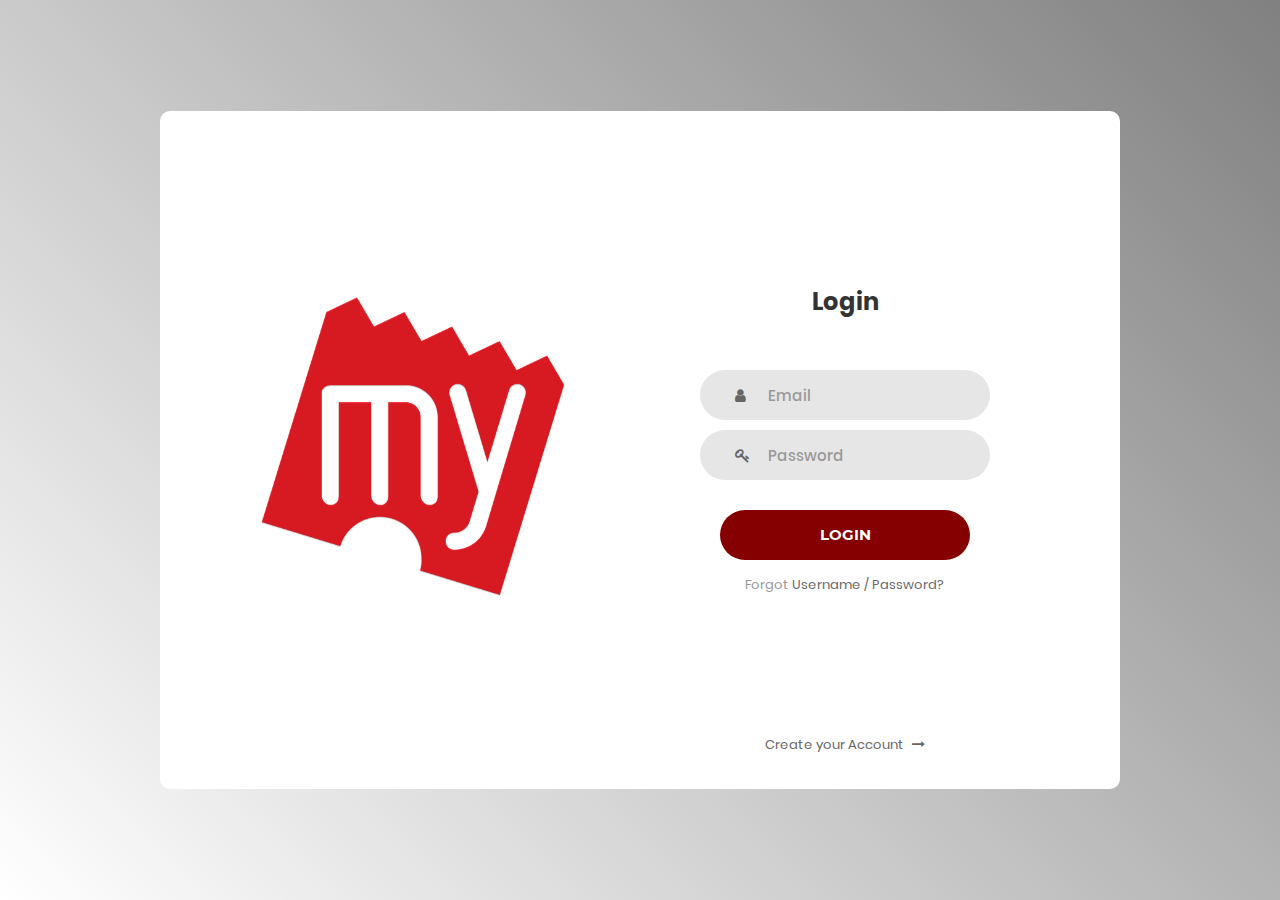
==== frontend/index.html @ d63439d7 "first commit....basic setup completed" ====
<!DOCTYPE html>
<html lang="en">
<head>
	<title>Login</title>
	<meta charset="UTF-8">
	<meta name="viewport" content="width=device-width, initial-scale=1">
<!--===============================================================================================-->	
	<link rel="icon" type="image/png" href="images/icons/favicon.png"/>
<!--===============================================================================================-->
	<link rel="stylesheet" type="text/css" href="vendor/bootstrap/css/bootstrap.min.css">
<!--===============================================================================================-->
	<link rel="stylesheet" type="text/css" href="fonts/font-awesome-4.7.0/css/font-awesome.min.css">
<!--===============================================================================================-->
	<link rel="stylesheet" type="text/css" href="vendor/animate/animate.css">
<!--===============================================================================================-->	
	<link rel="stylesheet" type="text/css" href="vendor/css-hamburgers/hamburgers.min.css">
<!--===============================================================================================-->
	<link rel="stylesheet" type="text/css" href="vendor/select2/select2.min.css">
<!--===============================================================================================-->
	<link rel="stylesheet" type="text/css" href="css/util.css">
	<link rel="stylesheet" type="text/css" href="css/main.css">
<!--===============================================================================================-->
</head>
<body>
	
	<div class="limiter">
		<div class="container-login100">
			<div class="wrap-login100">
				<div class="login100-pic js-tilt" data-tilt>
					<img src="images/pngegg.png" alt="IMG">
				</div>

				<div class="login100-form validate-form">
					<span class="login100-form-title">
						Login
					</span>

					<div class="wrap-input100">
						<input id="username" class="input100" type="text" name="email" placeholder="Email">
						<span class="focus-input100"></span>
						<span class="symbol-input100">
							<i class="fa fa-user" aria-hidden="true"></i>
						</span>
					</div>

					<div class="wrap-input100">
						<input id="password" class="input100" type="password" name="pass" placeholder="Password">
						<span class="focus-input100"></span>
						<span class="symbol-input100">
							<i class="fa fa-key" aria-hidden="true"></i>
						</span>
					</div>
					
					<div class="container-login100-form-btn">
						<button id="btn-login" class="login100-form-btn">
							Login
						</button>
					</div>

					<div class="text-center p-t-12">
						<span class="txt1">
							Forgot
						</span>
						<a class="txt2" href="#">
							Username / Password?
						</a>
					</div>

					<div class="text-center p-t-136">
						<a class="txt2" href="./pages/create-account.html">
							Create your Account
							<i class="fa fa-long-arrow-right m-l-5" aria-hidden="true"></i>
						</a>
					</div>
				</div>
			</div>
		</div>
	</div>
	
	

	
<!--===============================================================================================-->	
	<script src="vendor/jquery/jquery-3.2.1.min.js"></script>
<!--===============================================================================================-->
	<script src="vendor/bootstrap/js/popper.js"></script>
	<script src="vendor/bootstrap/js/bootstrap.min.js"></script>
<!--===============================================================================================-->
	<script src="vendor/select2/select2.min.js"></script>
<!--===============================================================================================-->
	<script src="vendor/tilt/tilt.jquery.min.js"></script>
<!--===============================================================================================-->
	<script src="./js/index.js"></script>
<!--===============================================================================================-->
	<script >
		$('.js-tilt').tilt({
			scale: 1.1
		})
	</script>
<!--===============================================================================================-->

</body>
</html>
---- frontend/vendor/css-hamburgers/hamburgers.min.css ----
/*!
 * Hamburgers
 * @description Tasty CSS-animated hamburgers
 * @author Jonathan Suh @jonsuh
 * @site https://jonsuh.com/hamburgers
 * @link https://github.com/jonsuh/hamburgers
 */.hamburger{font:inherit;display:inline-block;overflow:visible;margin:0;padding:15px;cursor:pointer;transition-timing-function:linear;transition-duration:.15s;transition-property:opacity,filter;text-transform:none;color:inherit;border:0;background-color:transparent}.hamburger:hover{opacity:.7}.hamburger-box{position:relative;display:inline-block;width:40px;height:24px}.hamburger-inner{top:50%;display:block;margin-top:-2px}.hamburger-inner,.hamburger-inner:after,.hamburger-inner:before{position:absolute;width:40px;height:4px;transition-timing-function:ease;transition-duration:.15s;transition-property:transform;border-radius:4px;background-color:#000}.hamburger-inner:after,.hamburger-inner:before{display:block;content:''}.hamburger-inner:before{top:-10px}.hamburger-inner:after{bottom:-10px}.hamburger--3dx .hamburger-box{perspective:80px}.hamburger--3dx .hamburger-inner{transition:transform .2s cubic-bezier(.645,.045,.355,1),background-color 0s cubic-bezier(.645,.045,.355,1) .1s}.hamburger--3dx .hamburger-inner:after,.hamburger--3dx .hamburger-inner:before{transition:transform 0s cubic-bezier(.645,.045,.355,1) .1s}.hamburger--3dx.is-active .hamburger-inner{transform:rotateY(180deg);background-color:transparent}.hamburger--3dx.is-active .hamburger-inner:before{transform:translate3d(0,10px,0) rotate(45deg)}.hamburger--3dx.is-active .hamburger-inner:after{transform:translate3d(0,-10px,0) rotate(-45deg)}.hamburger--3dx-r .hamburger-box{perspective:80px}.hamburger--3dx-r .hamburger-inner{transition:transform .2s cubic-bezier(.645,.045,.355,1),background-color 0s cubic-bezier(.645,.045,.355,1) .1s}.hamburger--3dx-r .hamburger-inner:after,.hamburger--3dx-r .hamburger-inner:before{transition:transform 0s cubic-bezier(.645,.045,.355,1) .1s}.hamburger--3dx-r.is-active .hamburger-inner{transform:rotateY(-180deg);background-color:transparent}.hamburger--3dx-r.is-active .hamburger-inner:before{transform:translate3d(0,10px,0) rotate(45deg)}.hamburger--3dx-r.is-active .hamburger-inner:after{transform:translate3d(0,-10px,0) rotate(-45deg)}.hamburger--3dy .hamburger-box{perspective:80px}.hamburger--3dy .hamburger-inner{transition:transform .2s cubic-bezier(.645,.045,.355,1),background-color 0s cubic-bezier(.645,.045,.355,1) .1s}.hamburger--3dy .hamburger-inner:after,.hamburger--3dy .hamburger-inner:before{transition:transform 0s cubic-bezier(.645,.045,.355,1) .1s}.hamburger--3dy.is-active .hamburger-inner{transform:rotateX(-180deg);background-color:transparent}.hamburger--3dy.is-active .hamburger-inner:before{transform:translate3d(0,10px,0) rotate(45deg)}.hamburger--3dy.is-active .hamburger-inner:after{transform:translate3d(0,-10px,0) rotate(-45deg)}.hamburger--3dy-r .hamburger-box{perspective:80px}.hamburger--3dy-r .hamburger-inner{transition:transform .2s cubic-bezier(.645,.045,.355,1),background-color 0s cubic-bezier(.645,.045,.355,1) .1s}.hamburger--3dy-r .hamburger-inner:after,.hamburger--3dy-r .hamburger-inner:before{transition:transform 0s cubic-bezier(.645,.045,.355,1) .1s}.hamburger--3dy-r.is-active .hamburger-inner{transform:rotateX(180deg);background-color:transparent}.hamburger--3dy-r.is-active .hamburger-inner:before{transform:translate3d(0,10px,0) rotate(45deg)}.hamburger--3dy-r.is-active .hamburger-inner:after{transform:translate3d(0,-10px,0) rotate(-45deg)}.hamburger--arrow.is-active .hamburger-inner:before{transform:translate3d(-8px,0,0) rotate(-45deg) scaleX(.7)}.hamburger--arrow.is-active .hamburger-inner:after{transform:translate3d(-8px,0,0) rotate(45deg) scaleX(.7)}.hamburger--arrow-r.is-active .hamburger-inner:before{transform:translate3d(8px,0,0) rotate(45deg) scaleX(.7)}.hamburger--arrow-r.is-active .hamburger-inner:after{transform:translate3d(8px,0,0) rotate(-45deg) scaleX(.7)}.hamburger--arrowalt .hamburger-inner:before{transition:top .1s ease .15s,transform .15s cubic-bezier(.165,.84,.44,1)}.hamburger--arrowalt .hamburger-inner:after{transition:bottom .1s ease .15s,transform .15s cubic-bezier(.165,.84,.44,1)}.hamburger--arrowalt.is-active .hamburger-inner:before{top:0;transition:top .1s ease,transform .15s cubic-bezier(.895,.03,.685,.22) .1s;transform:translate3d(-8px,-10px,0) rotate(-45deg) scaleX(.7)}.hamburger--arrowalt.is-active .hamburger-inner:after{bottom:0;transition:bottom .1s ease,transform .15s cubic-bezier(.895,.03,.685,.22) .1s;transform:translate3d(-8px,10px,0) rotate(45deg) scaleX(.7)}.hamburger--arrowalt-r .hamburger-inner:before{transition:top .1s ease .15s,transform .15s cubic-bezier(.165,.84,.44,1)}.hamburger--arrowalt-r .hamburger-inner:after{transition:bottom .1s ease .15s,transform .15s cubic-bezier(.165,.84,.44,1)}.hamburger--arrowalt-r.is-active .hamburger-inner:before{top:0;transition:top .1s ease,transform .15s cubic-bezier(.895,.03,.685,.22) .1s;transform:translate3d(8px,-10px,0) rotate(45deg) scaleX(.7)}.hamburger--arrowalt-r.is-active .hamburger-inner:after{bottom:0;transition:bottom .1s ease,transform .15s cubic-bezier(.895,.03,.685,.22) .1s;transform:translate3d(8px,10px,0) rotate(-45deg) scaleX(.7)}.hamburger--boring .hamburger-inner,.hamburger--boring .hamburger-inner:after,.hamburger--boring .hamburger-inner:before{transition-property:none}.hamburger--boring.is-active .hamburger-inner{transform:rotate(45deg)}.hamburger--boring.is-active .hamburger-inner:before{top:0;opacity:0}.hamburger--boring.is-active .hamburger-inner:after{bottom:0;transform:rotate(-90deg)}.hamburger--collapse .hamburger-inner{top:auto;bottom:0;transition-delay:.15s;transition-timing-function:cubic-bezier(.55,.055,.675,.19);transition-duration:.15s}.hamburger--collapse .hamburger-inner:after{top:-20px;transition:top .3s cubic-bezier(.33333,.66667,.66667,1) .3s,opacity .1s linear}.hamburger--collapse .hamburger-inner:before{transition:top .12s cubic-bezier(.33333,.66667,.66667,1) .3s,transform .15s cubic-bezier(.55,.055,.675,.19)}.hamburger--collapse.is-active .hamburger-inner{transition-delay:.32s;transition-timing-function:cubic-bezier(.215,.61,.355,1);transform:translate3d(0,-10px,0) rotate(-45deg)}.hamburger--collapse.is-active .hamburger-inner:after{top:0;transition:top .3s cubic-bezier(.33333,0,.66667,.33333),opacity .1s linear .27s;opacity:0}.hamburger--collapse.is-active .hamburger-inner:before{top:0;transition:top .12s cubic-bezier(.33333,0,.66667,.33333) .18s,transform .15s cubic-bezier(.215,.61,.355,1) .42s;transform:rotate(-90deg)}.hamburger--collapse-r .hamburger-inner{top:auto;bottom:0;transition-delay:.15s;transition-timing-function:cubic-bezier(.55,.055,.675,.19);transition-duration:.15s}.hamburger--collapse-r .hamburger-inner:after{top:-20px;transition:top .3s cubic-bezier(.33333,.66667,.66667,1) .3s,opacity .1s linear}.hamburger--collapse-r .hamburger-inner:before{transition:top .12s cubic-bezier(.33333,.66667,.66667,1) .3s,transform .15s cubic-bezier(.55,.055,.675,.19)}.hamburger--collapse-r.is-active .hamburger-inner{transition-delay:.32s;transition-timing-function:cubic-bezier(.215,.61,.355,1);transform:translate3d(0,-10px,0) rotate(45deg)}.hamburger--collapse-r.is-active .hamburger-inner:after{top:0;transition:top .3s cubic-bezier(.33333,0,.66667,.33333),opacity .1s linear .27s;opacity:0}.hamburger--collapse-r.is-active .hamburger-inner:before{top:0;transition:top .12s cubic-bezier(.33333,0,.66667,.33333) .18s,transform .15s cubic-bezier(.215,.61,.355,1) .42s;transform:rotate(90deg)}.hamburger--elastic .hamburger-inner{top:2px;transition-timing-function:cubic-bezier(.68,-.55,.265,1.55);transition-duration:.4s}.hamburger--elastic .hamburger-inner:before{top:10px;transition:opacity .15s ease .4s}.hamburger--elastic .hamburger-inner:after{top:20px;transition:transform .4s cubic-bezier(.68,-.55,.265,1.55)}.hamburger--elastic.is-active .hamburger-inner{transition-delay:.1s;transform:translate3d(0,10px,0) rotate(135deg)}.hamburger--elastic.is-active .hamburger-inner:before{transition-delay:0s;opacity:0}.hamburger--elastic.is-active .hamburger-inner:after{transition-delay:.1s;transform:translate3d(0,-20px,0) rotate(-270deg)}.hamburger--elastic-r .hamburger-inner{top:2px;transition-timing-function:cubic-bezier(.68,-.55,.265,1.55);transition-duration:.4s}.hamburger--elastic-r .hamburger-inner:before{top:10px;transition:opacity .15s ease .4s}.hamburger--elastic-r .hamburger-inner:after{top:20px;transition:transform .4s cubic-bezier(.68,-.55,.265,1.55)}.hamburger--elastic-r.is-active .hamburger-inner{transition-delay:.1s;transform:translate3d(0,10px,0) rotate(-135deg)}.hamburger--elastic-r.is-active .hamburger-inner:before{transition-delay:0s;opacity:0}.hamburger--elastic-r.is-active .hamburger-inner:after{transition-delay:.1s;transform:translate3d(0,-20px,0) rotate(270deg)}.hamburger--emphatic{overflow:hidden}.hamburger--emphatic .hamburger-inner{transition:background-color .2s ease-in .25s}.hamburger--emphatic .hamburger-inner:before{left:0;transition:transform .2s cubic-bezier(.6,.04,.98,.335),top .05s linear .2s,left .2s ease-in .25s}.hamburger--emphatic .hamburger-inner:after{top:10px;right:0;transition:transform .2s cubic-bezier(.6,.04,.98,.335),top .05s linear .2s,right .2s ease-in .25s}.hamburger--emphatic.is-active .hamburger-inner{transition-delay:0s;transition-timing-function:ease-out;background-color:transparent}.hamburger--emphatic.is-active .hamburger-inner:before{top:-80px;left:-80px;transition:left .2s ease-out,top .05s linear .2s,transform .2s cubic-bezier(.075,.82,.165,1) .25s;transform:translate3d(80px,80px,0) rotate(45deg)}.hamburger--emphatic.is-active .hamburger-inner:after{top:-80px;right:-80px;transition:right .2s ease-out,top .05s linear .2s,transform .2s cubic-bezier(.075,.82,.165,1) .25s;transform:translate3d(-80px,80px,0) rotate(-45deg)}.hamburger--emphatic-r{overflow:hidden}.hamburger--emphatic-r .hamburger-inner{transition:background-color .2s ease-in .25s}.hamburger--emphatic-r .hamburger-inner:before{left:0;transition:transform .2s cubic-bezier(.6,.04,.98,.335),top .05s linear .2s,left .2s ease-in .25s}.hamburger--emphatic-r .hamburger-inner:after{top:10px;right:0;transition:transform .2s cubic-bezier(.6,.04,.98,.335),top .05s linear .2s,right .2s ease-in .25s}.hamburger--emphatic-r.is-active .hamburger-inner{transition-delay:0s;transition-timing-function:ease-out;background-color:transparent}.hamburger--emphatic-r.is-active .hamburger-inner:before{top:80px;left:-80px;transition:left .2s ease-out,top .05s linear .2s,transform .2s cubic-bezier(.075,.82,.165,1) .25s;transform:translate3d(80px,-80px,0) rotate(-45deg)}.hamburger--emphatic-r.is-active .hamburger-inner:after{top:80px;right:-80px;transition:right .2s ease-out,top .05s linear .2s,transform .2s cubic-bezier(.075,.82,.165,1) .25s;transform:translate3d(-80px,-80px,0) rotate(45deg)}.hamburger--slider .hamburger-inner{top:2px}.hamburger--slider .hamburger-inner:before{top:10px;transition-timing-function:ease;transition-duration:.2s;transition-property:transform,opacity}.hamburger--slider .hamburger-inner:after{top:20px}.hamburger--slider.is-active .hamburger-inner{transform:translate3d(0,10px,0) rotate(45deg)}.hamburger--slider.is-active .hamburger-inner:before{transform:rotate(-45deg) translate3d(-5.71429px,-6px,0);opacity:0}.hamburger--slider.is-active .hamburger-inner:after{transform:translate3d(0,-20px,0) rotate(-90deg)}.hamburger--slider-r .hamburger-inner{top:2px}.hamburger--slider-r .hamburger-inner:before{top:10px;transition-timing-function:ease;transition-duration:.2s;transition-property:transform,opacity}.hamburger--slider-r .hamburger-inner:after{top:20px}.hamburger--slider-r.is-active .hamburger-inner{transform:translate3d(0,10px,0) rotate(-45deg)}.hamburger--slider-r.is-active .hamburger-inner:before{transform:rotate(45deg) translate3d(5.71429px,-6px,0);opacity:0}.hamburger--slider-r.is-active .hamburger-inner:after{transform:translate3d(0,-20px,0) rotate(90deg)}.hamburger--spring .hamburger-inner{top:2px;transition:background-color 0s linear .15s}.hamburger--spring .hamburger-inner:before{top:10px;transition:top .12s cubic-bezier(.33333,.66667,.66667,1) .3s,transform .15s cubic-bezier(.55,.055,.675,.19)}.hamburger--spring .hamburger-inner:after{top:20px;transition:top .3s cubic-bezier(.33333,.66667,.66667,1) .3s,transform .15s cubic-bezier(.55,.055,.675,.19)}.hamburger--spring.is-active .hamburger-inner{transition-delay:.32s;background-color:transparent}.hamburger--spring.is-active .hamburger-inner:before{top:0;transition:top .12s cubic-bezier(.33333,0,.66667,.33333) .18s,transform .15s cubic-bezier(.215,.61,.355,1) .32s;transform:translate3d(0,10px,0) rotate(45deg)}.hamburger--spring.is-active .hamburger-inner:after{top:0;transition:top .3s cubic-bezier(.33333,0,.66667,.33333),transform .15s cubic-bezier(.215,.61,.355,1) .32s;transform:translate3d(0,10px,0) rotate(-45deg)}.hamburger--spring-r .hamburger-inner{top:auto;bottom:0;transition-delay:0s;transition-timing-function:cubic-bezier(.55,.055,.675,.19);transition-duration:.15s}.hamburger--spring-r .hamburger-inner:after{top:-20px;transition:top .3s cubic-bezier(.33333,.66667,.66667,1) .3s,opacity 0s linear}.hamburger--spring-r .hamburger-inner:before{transition:top .12s cubic-bezier(.33333,.66667,.66667,1) .3s,transform .15s cubic-bezier(.55,.055,.675,.19)}.hamburger--spring-r.is-active .hamburger-inner{transition-delay:.32s;transition-timing-function:cubic-bezier(.215,.61,.355,1);transform:translate3d(0,-10px,0) rotate(-45deg)}.hamburger--spring-r.is-active .hamburger-inner:after{top:0;transition:top .3s cubic-bezier(.33333,0,.66667,.33333),opacity 0s linear .32s;opacity:0}.hamburger--spring-r.is-active .hamburger-inner:before{top:0;transition:top .12s cubic-bezier(.33333,0,.66667,.33333) .18s,transform .15s cubic-bezier(.215,.61,.355,1) .32s;transform:rotate(90deg)}.hamburger--stand .hamburger-inner{transition:transform .1s cubic-bezier(.55,.055,.675,.19) .22s,background-color 0s linear .1s}.hamburger--stand .hamburger-inner:before{transition:top .1s ease-in .1s,transform .1s cubic-bezier(.55,.055,.675,.19) 0s}.hamburger--stand .hamburger-inner:after{transition:bottom .1s ease-in .1s,transform .1s cubic-bezier(.55,.055,.675,.19) 0s}.hamburger--stand.is-active .hamburger-inner{transition:transform .1s cubic-bezier(.215,.61,.355,1) 0s,background-color 0s linear .22s;transform:rotate(90deg);background-color:transparent}.hamburger--stand.is-active .hamburger-inner:before{top:0;transition:top .1s ease-out .12s,transform .1s cubic-bezier(.215,.61,.355,1) .22s;transform:rotate(-45deg)}.hamburger--stand.is-active .hamburger-inner:after{bottom:0;transition:bottom .1s ease-out .12s,transform .1s cubic-bezier(.215,.61,.355,1) .22s;transform:rotate(45deg)}.hamburger--stand-r .hamburger-inner{transition:transform .1s cubic-bezier(.55,.055,.675,.19) .22s,background-color 0s linear .1s}.hamburger--stand-r .hamburger-inner:before{transition:top .1s ease-in .1s,transform .1s cubic-bezier(.55,.055,.675,.19) 0s}.hamburger--stand-r .hamburger-inner:after{transition:bottom .1s ease-in .1s,transform .1s cubic-bezier(.55,.055,.675,.19) 0s}.hamburger--stand-r.is-active .hamburger-inner{transition:transform .1s cubic-bezier(.215,.61,.355,1) 0s,background-color 0s linear .22s;transform:rotate(-90deg);background-color:transparent}.hamburger--stand-r.is-active .hamburger-inner:before{top:0;transition:top .1s ease-out .12s,transform .1s cubic-bezier(.215,.61,.355,1) .22s;transform:rotate(-45deg)}.hamburger--stand-r.is-active .hamburger-inner:after{bottom:0;transition:bottom .1s ease-out .12s,transform .1s cubic-bezier(.215,.61,.355,1) .22s;transform:rotate(45deg)}.hamburger--spin .hamburger-inner{transition-timing-function:cubic-bezier(.55,.055,.675,.19);transition-duration:.3s}.hamburger--spin .hamburger-inner:before{transition:top .1s ease-in .34s,opacity .1s ease-in}.hamburger--spin .hamburger-inner:after{transition:bottom .1s ease-in .34s,transform .3s cubic-bezier(.55,.055,.675,.19)}.hamburger--spin.is-active .hamburger-inner{transition-delay:.14s;transition-timing-function:cubic-bezier(.215,.61,.355,1);transform:rotate(225deg)}.hamburger--spin.is-active .hamburger-inner:before{top:0;transition:top .1s ease-out,opacity .1s ease-out .14s;opacity:0}.hamburger--spin.is-active .hamburger-inner:after{bottom:0;transition:bottom .1s ease-out,transform .3s cubic-bezier(.215,.61,.355,1) .14s;transform:rotate(-90deg)}.hamburger--spin-r .hamburger-inner{transition-timing-function:cubic-bezier(.55,.055,.675,.19);transition-duration:.3s}.hamburger--spin-r .hamburger-inner:before{transition:top .1s ease-in .34s,opacity .1s ease-in}.hamburger--spin-r .hamburger-inner:after{transition:bottom .1s ease-in .34s,transform .3s cubic-bezier(.55,.055,.675,.19)}.hamburger--spin-r.is-active .hamburger-inner{transition-delay:.14s;transition-timing-function:cubic-bezier(.215,.61,.355,1);transform:rotate(-225deg)}.hamburger--spin-r.is-active .hamburger-inner:before{top:0;transition:top .1s ease-out,opacity .1s ease-out .14s;opacity:0}.hamburger--spin-r.is-active .hamburger-inner:after{bottom:0;transition:bottom .1s ease-out,transform .3s cubic-bezier(.215,.61,.355,1) .14s;transform:rotate(90deg)}.hamburger--squeeze .hamburger-inner{transition-timing-function:cubic-bezier(.55,.055,.675,.19);transition-duration:.1s}.hamburger--squeeze .hamburger-inner:before{transition:top .1s ease .14s,opacity .1s ease}.hamburger--squeeze .hamburger-inner:after{transition:bottom .1s ease .14s,transform .1s cubic-bezier(.55,.055,.675,.19)}.hamburger--squeeze.is-active .hamburger-inner{transition-delay:.14s;transition-timing-function:cubic-bezier(.215,.61,.355,1);transform:rotate(45deg)}.hamburger--squeeze.is-active .hamburger-inner:before{top:0;transition:top .1s ease,opacity .1s ease .14s;opacity:0}.hamburger--squeeze.is-active .hamburger-inner:after{bottom:0;transition:bottom .1s ease,transform .1s cubic-bezier(.215,.61,.355,1) .14s;transform:rotate(-90deg)}.hamburger--vortex .hamburger-inner{transition-timing-function:cubic-bezier(.19,1,.22,1);transition-duration:.3s}.hamburger--vortex .hamburger-inner:after,.hamburger--vortex .hamburger-inner:before{transition-delay:.1s;transition-timing-function:linear;transition-duration:0s}.hamburger--vortex .hamburger-inner:before{transition-property:top,opacity}.hamburger--vortex .hamburger-inner:after{transition-property:bottom,transform}.hamburger--vortex.is-active .hamburger-inner{transition-timing-function:cubic-bezier(.19,1,.22,1);transform:rotate(765deg)}.hamburger--vortex.is-active .hamburger-inner:after,.hamburger--vortex.is-active .hamburger-inner:before{transition-delay:0s}.hamburger--vortex.is-active .hamburger-inner:before{top:0;opacity:0}.hamburger--vortex.is-active .hamburger-inner:after{bottom:0;transform:rotate(90deg)}.hamburger--vortex-r .hamburger-inner{transition-timing-function:cubic-bezier(.19,1,.22,1);transition-duration:.3s}.hamburger--vortex-r .hamburger-inner:after,.hamburger--vortex-r .hamburger-inner:before{transition-delay:.1s;transition-timing-function:linear;transition-duration:0s}.hamburger--vortex-r .hamburger-inner:before{transition-property:top,opacity}.hamburger--vortex-r .hamburger-inner:after{transition-property:bottom,transform}.hamburger--vortex-r.is-active .hamburger-inner{transition-timing-function:cubic-bezier(.19,1,.22,1);transform:rotate(-765deg)}.hamburger--vortex-r.is-active .hamburger-inner:after,.hamburger--vortex-r.is-active .hamburger-inner:before{transition-delay:0s}.hamburger--vortex-r.is-active .hamburger-inner:before{top:0;opacity:0}.hamburger--vortex-r.is-active .hamburger-inner:after{bottom:0;transform:rotate(-90deg)}
---- frontend/css/util.css ----
/*[ FONT SIZE ]
///////////////////////////////////////////////////////////
*/
.fs-1 {font-size: 1px;}
.fs-2 {font-size: 2px;}
.fs-3 {font-size: 3px;}
.fs-4 {font-size: 4px;}
.fs-5 {font-size: 5px;}
.fs-6 {font-size: 6px;}
.fs-7 {font-size: 7px;}
.fs-8 {font-size: 8px;}
.fs-9 {font-size: 9px;}
.fs-10 {font-size: 10px;}
.fs-11 {font-size: 11px;}
.fs-12 {font-size: 12px;}
.fs-13 {font-size: 13px;}
.fs-14 {font-size: 14px;}
.fs-15 {font-size: 15px;}
.fs-16 {font-size: 16px;}
.fs-17 {font-size: 17px;}
.fs-18 {font-size: 18px;}
.fs-19 {font-size: 19px;}
.fs-20 {font-size: 20px;}
.fs-21 {font-size: 21px;}
.fs-22 {font-size: 22px;}
.fs-23 {font-size: 23px;}
.fs-24 {font-size: 24px;}
.fs-25 {font-size: 25px;}
.fs-26 {font-size: 26px;}
.fs-27 {font-size: 27px;}
.fs-28 {font-size: 28px;}
.fs-29 {font-size: 29px;}
.fs-30 {font-size: 30px;}
.fs-31 {font-size: 31px;}
.fs-32 {font-size: 32px;}
.fs-33 {font-size: 33px;}
.fs-34 {font-size: 34px;}
.fs-35 {font-size: 35px;}
.fs-36 {font-size: 36px;}
.fs-37 {font-size: 37px;}
.fs-38 {font-size: 38px;}
.fs-39 {font-size: 39px;}
.fs-40 {font-size: 40px;}
.fs-41 {font-size: 41px;}
.fs-42 {font-size: 42px;}
.fs-43 {font-size: 43px;}
.fs-44 {font-size: 44px;}
.fs-45 {font-size: 45px;}
.fs-46 {font-size: 46px;}
.fs-47 {font-size: 47px;}
.fs-48 {font-size: 48px;}
.fs-49 {font-size: 49px;}
.fs-50 {font-size: 50px;}
.fs-51 {font-size: 51px;}
.fs-52 {font-size: 52px;}
.fs-53 {font-size: 53px;}
.fs-54 {font-size: 54px;}
.fs-55 {font-size: 55px;}
.fs-56 {font-size: 56px;}
.fs-57 {font-size: 57px;}
.fs-58 {font-size: 58px;}
.fs-59 {font-size: 59px;}
.fs-60 {font-size: 60px;}
.fs-61 {font-size: 61px;}
.fs-62 {font-size: 62px;}
.fs-63 {font-size: 63px;}
.fs-64 {font-size: 64px;}
.fs-65 {font-size: 65px;}
.fs-66 {font-size: 66px;}
.fs-67 {font-size: 67px;}
.fs-68 {font-size: 68px;}
.fs-69 {font-size: 69px;}
.fs-70 {font-size: 70px;}
.fs-71 {font-size: 71px;}
.fs-72 {font-size: 72px;}
.fs-73 {font-size: 73px;}
.fs-74 {font-size: 74px;}
.fs-75 {font-size: 75px;}
.fs-76 {font-size: 76px;}
.fs-77 {font-size: 77px;}
.fs-78 {font-size: 78px;}
.fs-79 {font-size: 79px;}
.fs-80 {font-size: 80px;}
.fs-81 {font-size: 81px;}
.fs-82 {font-size: 82px;}
.fs-83 {font-size: 83px;}
.fs-84 {font-size: 84px;}
.fs-85 {font-size: 85px;}
.fs-86 {font-size: 86px;}
.fs-87 {font-size: 87px;}
.fs-88 {font-size: 88px;}
.fs-89 {font-size: 89px;}
.fs-90 {font-size: 90px;}
.fs-91 {font-size: 91px;}
.fs-92 {font-size: 92px;}
.fs-93 {font-size: 93px;}
.fs-94 {font-size: 94px;}
.fs-95 {font-size: 95px;}
.fs-96 {font-size: 96px;}
.fs-97 {font-size: 97px;}
.fs-98 {font-size: 98px;}
.fs-99 {font-size: 99px;}
.fs-100 {font-size: 100px;}
.fs-101 {font-size: 101px;}
.fs-102 {font-size: 102px;}
.fs-103 {font-size: 103px;}
.fs-104 {font-size: 104px;}
.fs-105 {font-size: 105px;}
.fs-106 {font-size: 106px;}
.fs-107 {font-size: 107px;}
.fs-108 {font-size: 108px;}
.fs-109 {font-size: 109px;}
.fs-110 {font-size: 110px;}
.fs-111 {font-size: 111px;}
.fs-112 {font-size: 112px;}
.fs-113 {font-size: 113px;}
.fs-114 {font-size: 114px;}
.fs-115 {font-size: 115px;}
.fs-116 {font-size: 116px;}
.fs-117 {font-size: 117px;}
.fs-118 {font-size: 118px;}
.fs-119 {font-size: 119px;}
.fs-120 {font-size: 120px;}
.fs-121 {font-size: 121px;}
.fs-122 {font-size: 122px;}
.fs-123 {font-size: 123px;}
.fs-124 {font-size: 124px;}
.fs-125 {font-size: 125px;}
.fs-126 {font-size: 126px;}
.fs-127 {font-size: 127px;}
.fs-128 {font-size: 128px;}
.fs-129 {font-size: 129px;}
.fs-130 {font-size: 130px;}
.fs-131 {font-size: 131px;}
.fs-132 {font-size: 132px;}
.fs-133 {font-size: 133px;}
.fs-134 {font-size: 134px;}
.fs-135 {font-size: 135px;}
.fs-136 {font-size: 136px;}
.fs-137 {font-size: 137px;}
.fs-138 {font-size: 138px;}
.fs-139 {font-size: 139px;}
.fs-140 {font-size: 140px;}
.fs-141 {font-size: 141px;}
.fs-142 {font-size: 142px;}
.fs-143 {font-size: 143px;}
.fs-144 {font-size: 144px;}
.fs-145 {font-size: 145px;}
.fs-146 {font-size: 146px;}
.fs-147 {font-size: 147px;}
.fs-148 {font-size: 148px;}
.fs-149 {font-size: 149px;}
.fs-150 {font-size: 150px;}
.fs-151 {font-size: 151px;}
.fs-152 {font-size: 152px;}
.fs-153 {font-size: 153px;}
.fs-154 {font-size: 154px;}
.fs-155 {font-size: 155px;}
.fs-156 {font-size: 156px;}
.fs-157 {font-size: 157px;}
.fs-158 {font-size: 158px;}
.fs-159 {font-size: 159px;}
.fs-160 {font-size: 160px;}
.fs-161 {font-size: 161px;}
.fs-162 {font-size: 162px;}
.fs-163 {font-size: 163px;}
.fs-164 {font-size: 164px;}
.fs-165 {font-size: 165px;}
.fs-166 {font-size: 166px;}
.fs-167 {font-size: 167px;}
.fs-168 {font-size: 168px;}
.fs-169 {font-size: 169px;}
.fs-170 {font-size: 170px;}
.fs-171 {font-size: 171px;}
.fs-172 {font-size: 172px;}
.fs-173 {font-size: 173px;}
.fs-174 {font-size: 174px;}
.fs-175 {font-size: 175px;}
.fs-176 {font-size: 176px;}
.fs-177 {font-size: 177px;}
.fs-178 {font-size: 178px;}
.fs-179 {font-size: 179px;}
.fs-180 {font-size: 180px;}
.fs-181 {font-size: 181px;}
.fs-182 {font-size: 182px;}
.fs-183 {font-size: 183px;}
.fs-184 {font-size: 184px;}
.fs-185 {font-size: 185px;}
.fs-186 {font-size: 186px;}
.fs-187 {font-size: 187px;}
.fs-188 {font-size: 188px;}
.fs-189 {font-size: 189px;}
.fs-190 {font-size: 190px;}
.fs-191 {font-size: 191px;}
.fs-192 {font-size: 192px;}
.fs-193 {font-size: 193px;}
.fs-194 {font-size: 194px;}
.fs-195 {font-size: 195px;}
.fs-196 {font-size: 196px;}
.fs-197 {font-size: 197px;}
.fs-198 {font-size: 198px;}
.fs-199 {font-size: 199px;}
.fs-200 {font-size: 200px;}

/*[ PADDING ]
///////////////////////////////////////////////////////////
*/
.p-t-0 {padding-top: 0px;}
.p-t-1 {padding-top: 1px;}
.p-t-2 {padding-top: 2px;}
.p-t-3 {padding-top: 3px;}
.p-t-4 {padding-top: 4px;}
.p-t-5 {padding-top: 5px;}
.p-t-6 {padding-top: 6px;}
.p-t-7 {padding-top: 7px;}
.p-t-8 {padding-top: 8px;}
.p-t-9 {padding-top: 9px;}
.p-t-10 {padding-top: 10px;}
.p-t-11 {padding-top: 11px;}
.p-t-12 {padding-top: 12px;}
.p-t-13 {padding-top: 13px;}
.p-t-14 {padding-top: 14px;}
.p-t-15 {padding-top: 15px;}
.p-t-16 {padding-top: 16px;}
.p-t-17 {padding-top: 17px;}
.p-t-18 {padding-top: 18px;}
.p-t-19 {padding-top: 19px;}
.p-t-20 {padding-top: 20px;}
.p-t-21 {padding-top: 21px;}
.p-t-22 {padding-top: 22px;}
.p-t-23 {padding-top: 23px;}
.p-t-24 {padding-top: 24px;}
.p-t-25 {padding-top: 25px;}
.p-t-26 {padding-top: 26px;}
.p-t-27 {padding-top: 27px;}
.p-t-28 {padding-top: 28px;}
.p-t-29 {padding-top: 29px;}
.p-t-30 {padding-top: 30px;}
.p-t-31 {padding-top: 31px;}
.p-t-32 {padding-top: 32px;}
.p-t-33 {padding-top: 33px;}
.p-t-34 {padding-top: 34px;}
.p-t-35 {padding-top: 35px;}
.p-t-36 {padding-top: 36px;}
.p-t-37 {padding-top: 37px;}
.p-t-38 {padding-top: 38px;}
.p-t-39 {padding-top: 39px;}
.p-t-40 {padding-top: 40px;}
.p-t-41 {padding-top: 41px;}
.p-t-42 {padding-top: 42px;}
.p-t-43 {padding-top: 43px;}
.p-t-44 {padding-top: 44px;}
.p-t-45 {padding-top: 45px;}
.p-t-46 {padding-top: 46px;}
.p-t-47 {padding-top: 47px;}
.p-t-48 {padding-top: 48px;}
.p-t-49 {padding-top: 49px;}
.p-t-50 {padding-top: 50px;}
.p-t-51 {padding-top: 51px;}
.p-t-52 {padding-top: 52px;}
.p-t-53 {padding-top: 53px;}
.p-t-54 {padding-top: 54px;}
.p-t-55 {padding-top: 55px;}
.p-t-56 {padding-top: 56px;}
.p-t-57 {padding-top: 57px;}
.p-t-58 {padding-top: 58px;}
.p-t-59 {padding-top: 59px;}
.p-t-60 {padding-top: 60px;}
.p-t-61 {padding-top: 61px;}
.p-t-62 {padding-top: 62px;}
.p-t-63 {padding-top: 63px;}
.p-t-64 {padding-top: 64px;}
.p-t-65 {padding-top: 65px;}
.p-t-66 {padding-top: 66px;}
.p-t-67 {padding-top: 67px;}
.p-t-68 {padding-top: 68px;}
.p-t-69 {padding-top: 69px;}
.p-t-70 {padding-top: 70px;}
.p-t-71 {padding-top: 71px;}
.p-t-72 {padding-top: 72px;}
.p-t-73 {padding-top: 73px;}
.p-t-74 {padding-top: 74px;}
.p-t-75 {padding-top: 75px;}
.p-t-76 {padding-top: 76px;}
.p-t-77 {padding-top: 77px;}
.p-t-78 {padding-top: 78px;}
.p-t-79 {padding-top: 79px;}
.p-t-80 {padding-top: 80px;}
.p-t-81 {padding-top: 81px;}
.p-t-82 {padding-top: 82px;}
.p-t-83 {padding-top: 83px;}
.p-t-84 {padding-top: 84px;}
.p-t-85 {padding-top: 85px;}
.p-t-86 {padding-top: 86px;}
.p-t-87 {padding-top: 87px;}
.p-t-88 {padding-top: 88px;}
.p-t-89 {padding-top: 89px;}
.p-t-90 {padding-top: 90px;}
.p-t-91 {padding-top: 91px;}
.p-t-92 {padding-top: 92px;}
.p-t-93 {padding-top: 93px;}
.p-t-94 {padding-top: 94px;}
.p-t-95 {padding-top: 95px;}
.p-t-96 {padding-top: 96px;}
.p-t-97 {padding-top: 97px;}
.p-t-98 {padding-top: 98px;}
.p-t-99 {padding-top: 99px;}
.p-t-100 {padding-top: 100px;}
.p-t-101 {padding-top: 101px;}
.p-t-102 {padding-top: 102px;}
.p-t-103 {padding-top: 103px;}
.p-t-104 {padding-top: 104px;}
.p-t-105 {padding-top: 105px;}
.p-t-106 {padding-top: 106px;}
.p-t-107 {padding-top: 107px;}
.p-t-108 {padding-top: 108px;}
.p-t-109 {padding-top: 109px;}
.p-t-110 {padding-top: 110px;}
.p-t-111 {padding-top: 111px;}
.p-t-112 {padding-top: 112px;}
.p-t-113 {padding-top: 113px;}
.p-t-114 {padding-top: 114px;}
.p-t-115 {padding-top: 115px;}
.p-t-116 {padding-top: 116px;}
.p-t-117 {padding-top: 117px;}
.p-t-118 {padding-top: 118px;}
.p-t-119 {padding-top: 119px;}
.p-t-120 {padding-top: 120px;}
.p-t-121 {padding-top: 121px;}
.p-t-122 {padding-top: 122px;}
.p-t-123 {padding-top: 123px;}
.p-t-124 {padding-top: 124px;}
.p-t-125 {padding-top: 125px;}
.p-t-126 {padding-top: 126px;}
.p-t-127 {padding-top: 127px;}
.p-t-128 {padding-top: 128px;}
.p-t-129 {padding-top: 129px;}
.p-t-130 {padding-top: 130px;}
.p-t-131 {padding-top: 131px;}
.p-t-132 {padding-top: 132px;}
.p-t-133 {padding-top: 133px;}
.p-t-134 {padding-top: 134px;}
.p-t-135 {padding-top: 135px;}
.p-t-136 {padding-top: 136px;}
.p-t-137 {padding-top: 137px;}
.p-t-138 {padding-top: 138px;}
.p-t-139 {padding-top: 139px;}
.p-t-140 {padding-top: 140px;}
.p-t-141 {padding-top: 141px;}
.p-t-142 {padding-top: 142px;}
.p-t-143 {padding-top: 143px;}
.p-t-144 {padding-top: 144px;}
.p-t-145 {padding-top: 145px;}
.p-t-146 {padding-top: 146px;}
.p-t-147 {padding-top: 147px;}
.p-t-148 {padding-top: 148px;}
.p-t-149 {padding-top: 149px;}
.p-t-150 {padding-top: 150px;}
.p-t-151 {padding-top: 151px;}
.p-t-152 {padding-top: 152px;}
.p-t-153 {padding-top: 153px;}
.p-t-154 {padding-top: 154px;}
.p-t-155 {padding-top: 155px;}
.p-t-156 {padding-top: 156px;}
.p-t-157 {padding-top: 157px;}
.p-t-158 {padding-top: 158px;}
.p-t-159 {padding-top: 159px;}
.p-t-160 {padding-top: 160px;}
.p-t-161 {padding-top: 161px;}
.p-t-162 {padding-top: 162px;}
.p-t-163 {padding-top: 163px;}
.p-t-164 {padding-top: 164px;}
.p-t-165 {padding-top: 165px;}
.p-t-166 {padding-top: 166px;}
.p-t-167 {padding-top: 167px;}
.p-t-168 {padding-top: 168px;}
.p-t-169 {padding-top: 169px;}
.p-t-170 {padding-top: 170px;}
.p-t-171 {padding-top: 171px;}
.p-t-172 {padding-top: 172px;}
.p-t-173 {padding-top: 173px;}
.p-t-174 {padding-top: 174px;}
.p-t-175 {padding-top: 175px;}
.p-t-176 {padding-top: 176px;}
.p-t-177 {padding-top: 177px;}
.p-t-178 {padding-top: 178px;}
.p-t-179 {padding-top: 179px;}
.p-t-180 {padding-top: 180px;}
.p-t-181 {padding-top: 181px;}
.p-t-182 {padding-top: 182px;}
.p-t-183 {padding-top: 183px;}
.p-t-184 {padding-top: 184px;}
.p-t-185 {padding-top: 185px;}
.p-t-186 {padding-top: 186px;}
.p-t-187 {padding-top: 187px;}
.p-t-188 {padding-top: 188px;}
.p-t-189 {padding-top: 189px;}
.p-t-190 {padding-top: 190px;}
.p-t-191 {padding-top: 191px;}
.p-t-192 {padding-top: 192px;}
.p-t-193 {padding-top: 193px;}
.p-t-194 {padding-top: 194px;}
.p-t-195 {padding-top: 195px;}
.p-t-196 {padding-top: 196px;}
.p-t-197 {padding-top: 197px;}
.p-t-198 {padding-top: 198px;}
.p-t-199 {padding-top: 199px;}
.p-t-200 {padding-top: 200px;}
.p-t-201 {padding-top: 201px;}
.p-t-202 {padding-top: 202px;}
.p-t-203 {padding-top: 203px;}
.p-t-204 {padding-top: 204px;}
.p-t-205 {padding-top: 205px;}
.p-t-206 {padding-top: 206px;}
.p-t-207 {padding-top: 207px;}
.p-t-208 {padding-top: 208px;}
.p-t-209 {padding-top: 209px;}
.p-t-210 {padding-top: 210px;}
.p-t-211 {padding-top: 211px;}
.p-t-212 {padding-top: 212px;}
.p-t-213 {padding-top: 213px;}
.p-t-214 {padding-top: 214px;}
.p-t-215 {padding-top: 215px;}
.p-t-216 {padding-top: 216px;}
.p-t-217 {padding-top: 217px;}
.p-t-218 {padding-top: 218px;}
.p-t-219 {padding-top: 219px;}
.p-t-220 {padding-top: 220px;}
.p-t-221 {padding-top: 221px;}
.p-t-222 {padding-top: 222px;}
.p-t-223 {padding-top: 223px;}
.p-t-224 {padding-top: 224px;}
.p-t-225 {padding-top: 225px;}
.p-t-226 {padding-top: 226px;}
.p-t-227 {padding-top: 227px;}
.p-t-228 {padding-top: 228px;}
.p-t-229 {padding-top: 229px;}
.p-t-230 {padding-top: 230px;}
.p-t-231 {padding-top: 231px;}
.p-t-232 {padding-top: 232px;}
.p-t-233 {padding-top: 233px;}
.p-t-234 {padding-top: 234px;}
.p-t-235 {padding-top: 235px;}
.p-t-236 {padding-top: 236px;}
.p-t-237 {padding-top: 237px;}
.p-t-238 {padding-top: 238px;}
.p-t-239 {padding-top: 239px;}
.p-t-240 {padding-top: 240px;}
.p-t-241 {padding-top: 241px;}
.p-t-242 {padding-top: 242px;}
.p-t-243 {padding-top: 243px;}
.p-t-244 {padding-top: 244px;}
.p-t-245 {padding-top: 245px;}
.p-t-246 {padding-top: 246px;}
.p-t-247 {padding-top: 247px;}
.p-t-248 {padding-top: 248px;}
.p-t-249 {padding-top: 249px;}
.p-t-250 {padding-top: 250px;}
.p-b-0 {padding-bottom: 0px;}
.p-b-1 {padding-bottom: 1px;}
.p-b-2 {padding-bottom: 2px;}
.p-b-3 {padding-bottom: 3px;}
.p-b-4 {padding-bottom: 4px;}
.p-b-5 {padding-bottom: 5px;}
.p-b-6 {padding-bottom: 6px;}
.p-b-7 {padding-bottom: 7px;}
.p-b-8 {padding-bottom: 8px;}
.p-b-9 {padding-bottom: 9px;}
.p-b-10 {padding-bottom: 10px;}
.p-b-11 {padding-bottom: 11px;}
.p-b-12 {padding-bottom: 12px;}
.p-b-13 {padding-bottom: 13px;}
.p-b-14 {padding-bottom: 14px;}
.p-b-15 {padding-bottom: 15px;}
.p-b-16 {padding-bottom: 16px;}
.p-b-17 {padding-bottom: 17px;}
.p-b-18 {padding-bottom: 18px;}
.p-b-19 {padding-bottom: 19px;}
.p-b-20 {padding-bottom: 20px;}
.p-b-21 {padding-bottom: 21px;}
.p-b-22 {padding-bottom: 22px;}
.p-b-23 {padding-bottom: 23px;}
.p-b-24 {padding-bottom: 24px;}
.p-b-25 {padding-bottom: 25px;}
.p-b-26 {padding-bottom: 26px;}
.p-b-27 {padding-bottom: 27px;}
.p-b-28 {padding-bottom: 28px;}
.p-b-29 {padding-bottom: 29px;}
.p-b-30 {padding-bottom: 30px;}
.p-b-31 {padding-bottom: 31px;}
.p-b-32 {padding-bottom: 32px;}
.p-b-33 {padding-bottom: 33px;}
.p-b-34 {padding-bottom: 34px;}
.p-b-35 {padding-bottom: 35px;}
.p-b-36 {padding-bottom: 36px;}
.p-b-37 {padding-bottom: 37px;}
.p-b-38 {padding-bottom: 38px;}
.p-b-39 {padding-bottom: 39px;}
.p-b-40 {padding-bottom: 40px;}
.p-b-41 {padding-bottom: 41px;}
.p-b-42 {padding-bottom: 42px;}
.p-b-43 {padding-bottom: 43px;}
.p-b-44 {padding-bottom: 44px;}
.p-b-45 {padding-bottom: 45px;}
.p-b-46 {padding-bottom: 46px;}
.p-b-47 {padding-bottom: 47px;}
.p-b-48 {padding-bottom: 48px;}
.p-b-49 {padding-bottom: 49px;}
.p-b-50 {padding-bottom: 50px;}
.p-b-51 {padding-bottom: 51px;}
.p-b-52 {padding-bottom: 52px;}
.p-b-53 {padding-bottom: 53px;}
.p-b-54 {padding-bottom: 54px;}
.p-b-55 {padding-bottom: 55px;}
.p-b-56 {padding-bottom: 56px;}
.p-b-57 {padding-bottom: 57px;}
.p-b-58 {padding-bottom: 58px;}
.p-b-59 {padding-bottom: 59px;}
.p-b-60 {padding-bottom: 60px;}
.p-b-61 {padding-bottom: 61px;}
.p-b-62 {padding-bottom: 62px;}
.p-b-63 {padding-bottom: 63px;}
.p-b-64 {padding-bottom: 64px;}
.p-b-65 {padding-bottom: 65px;}
.p-b-66 {padding-bottom: 66px;}
.p-b-67 {padding-bottom: 67px;}
.p-b-68 {padding-bottom: 68px;}
.p-b-69 {padding-bottom: 69px;}
.p-b-70 {padding-bottom: 70px;}
.p-b-71 {padding-bottom: 71px;}
.p-b-72 {padding-bottom: 72px;}
.p-b-73 {padding-bottom: 73px;}
.p-b-74 {padding-bottom: 74px;}
.p-b-75 {padding-bottom: 75px;}
.p-b-76 {padding-bottom: 76px;}
.p-b-77 {padding-bottom: 77px;}
.p-b-78 {padding-bottom: 78px;}
.p-b-79 {padding-bottom: 79px;}
.p-b-80 {padding-bottom: 80px;}
.p-b-81 {padding-bottom: 81px;}
.p-b-82 {padding-bottom: 82px;}
.p-b-83 {padding-bottom: 83px;}
.p-b-84 {padding-bottom: 84px;}
.p-b-85 {padding-bottom: 85px;}
.p-b-86 {padding-bottom: 86px;}
.p-b-87 {padding-bottom: 87px;}
.p-b-88 {padding-bottom: 88px;}
.p-b-89 {padding-bottom: 89px;}
.p-b-90 {padding-bottom: 90px;}
.p-b-91 {padding-bottom: 91px;}
.p-b-92 {padding-bottom: 92px;}
.p-b-93 {padding-bottom: 93px;}
.p-b-94 {padding-bottom: 94px;}
.p-b-95 {padding-bottom: 95px;}
.p-b-96 {padding-bottom: 96px;}
.p-b-97 {padding-bottom: 97px;}
.p-b-98 {padding-bottom: 98px;}
.p-b-99 {padding-bottom: 99px;}
.p-b-100 {padding-bottom: 100px;}
.p-b-101 {padding-bottom: 101px;}
.p-b-102 {padding-bottom: 102px;}
.p-b-103 {padding-bottom: 103px;}
.p-b-104 {padding-bottom: 104px;}
.p-b-105 {padding-bottom: 105px;}
.p-b-106 {padding-bottom: 106px;}
.p-b-107 {padding-bottom: 107px;}
.p-b-108 {padding-bottom: 108px;}
.p-b-109 {padding-bottom: 109px;}
.p-b-110 {padding-bottom: 110px;}
.p-b-111 {padding-bottom: 111px;}
.p-b-112 {padding-bottom: 112px;}
.p-b-113 {padding-bottom: 113px;}
.p-b-114 {padding-bottom: 114px;}
.p-b-115 {padding-bottom: 115px;}
.p-b-116 {padding-bottom: 116px;}
.p-b-117 {padding-bottom: 117px;}
.p-b-118 {padding-bottom: 118px;}
.p-b-119 {padding-bottom: 119px;}
.p-b-120 {padding-bottom: 120px;}
.p-b-121 {padding-bottom: 121px;}
.p-b-122 {padding-bottom: 122px;}
.p-b-123 {padding-bottom: 123px;}
.p-b-124 {padding-bottom: 124px;}
.p-b-125 {padding-bottom: 125px;}
.p-b-126 {padding-bottom: 126px;}
.p-b-127 {padding-bottom: 127px;}
.p-b-128 {padding-bottom: 128px;}
.p-b-129 {padding-bottom: 129px;}
.p-b-130 {padding-bottom: 130px;}
.p-b-131 {padding-bottom: 131px;}
.p-b-132 {padding-bottom: 132px;}
.p-b-133 {padding-bottom: 133px;}
.p-b-134 {padding-bottom: 134px;}
.p-b-135 {padding-bottom: 135px;}
.p-b-136 {padding-bottom: 136px;}
.p-b-137 {padding-bottom: 137px;}
.p-b-138 {padding-bottom: 138px;}
.p-b-139 {padding-bottom: 139px;}
.p-b-140 {padding-bottom: 140px;}
.p-b-141 {padding-bottom: 141px;}
.p-b-142 {padding-bottom: 142px;}
.p-b-143 {padding-bottom: 143px;}
.p-b-144 {padding-bottom: 144px;}
.p-b-145 {padding-bottom: 145px;}
.p-b-146 {padding-bottom: 146px;}
.p-b-147 {padding-bottom: 147px;}
.p-b-148 {padding-bottom: 148px;}
.p-b-149 {padding-bottom: 149px;}
.p-b-150 {padding-bottom: 150px;}
.p-b-151 {padding-bottom: 151px;}
.p-b-152 {padding-bottom: 152px;}
.p-b-153 {padding-bottom: 153px;}
.p-b-154 {padding-bottom: 154px;}
.p-b-155 {padding-bottom: 155px;}
.p-b-156 {padding-bottom: 156px;}
.p-b-157 {padding-bottom: 157px;}
.p-b-158 {padding-bottom: 158px;}
.p-b-159 {padding-bottom: 159px;}
.p-b-160 {padding-bottom: 160px;}
.p-b-161 {padding-bottom: 161px;}
.p-b-162 {padding-bottom: 162px;}
.p-b-163 {padding-bottom: 163px;}
.p-b-164 {padding-bottom: 164px;}
.p-b-165 {padding-bottom: 165px;}
.p-b-166 {padding-bottom: 166px;}
.p-b-167 {padding-bottom: 167px;}
.p-b-168 {padding-bottom: 168px;}
.p-b-169 {padding-bottom: 169px;}
.p-b-170 {padding-bottom: 170px;}
.p-b-171 {padding-bottom: 171px;}
.p-b-172 {padding-bottom: 172px;}
.p-b-173 {padding-bottom: 173px;}
.p-b-174 {padding-bottom: 174px;}
.p-b-175 {padding-bottom: 175px;}
.p-b-176 {padding-bottom: 176px;}
.p-b-177 {padding-bottom: 177px;}
.p-b-178 {padding-bottom: 178px;}
.p-b-179 {padding-bottom: 179px;}
.p-b-180 {padding-bottom: 180px;}
.p-b-181 {padding-bottom: 181px;}
.p-b-182 {padding-bottom: 182px;}
.p-b-183 {padding-bottom: 183px;}
.p-b-184 {padding-bottom: 184px;}
.p-b-185 {padding-bottom: 185px;}
.p-b-186 {padding-bottom: 186px;}
.p-b-187 {padding-bottom: 187px;}
.p-b-188 {padding-bottom: 188px;}
.p-b-189 {padding-bottom: 189px;}
.p-b-190 {padding-bottom: 190px;}
.p-b-191 {padding-bottom: 191px;}
.p-b-192 {padding-bottom: 192px;}
.p-b-193 {padding-bottom: 193px;}
.p-b-194 {padding-bottom: 194px;}
.p-b-195 {padding-bottom: 195px;}
.p-b-196 {padding-bottom: 196px;}
.p-b-197 {padding-bottom: 197px;}
.p-b-198 {padding-bottom: 198px;}
.p-b-199 {padding-bottom: 199px;}
.p-b-200 {padding-bottom: 200px;}
.p-b-201 {padding-bottom: 201px;}
.p-b-202 {padding-bottom: 202px;}
.p-b-203 {padding-bottom: 203px;}
.p-b-204 {padding-bottom: 204px;}
.p-b-205 {padding-bottom: 205px;}
.p-b-206 {padding-bottom: 206px;}
.p-b-207 {padding-bottom: 207px;}
.p-b-208 {padding-bottom: 208px;}
.p-b-209 {padding-bottom: 209px;}
.p-b-210 {padding-bottom: 210px;}
.p-b-211 {padding-bottom: 211px;}
.p-b-212 {padding-bottom: 212px;}
.p-b-213 {padding-bottom: 213px;}
.p-b-214 {padding-bottom: 214px;}
.p-b-215 {padding-bottom: 215px;}
.p-b-216 {padding-bottom: 216px;}
.p-b-217 {padding-bottom: 217px;}
.p-b-218 {padding-bottom: 218px;}
.p-b-219 {padding-bottom: 219px;}
.p-b-220 {padding-bottom: 220px;}
.p-b-221 {padding-bottom: 221px;}
.p-b-222 {padding-bottom: 222px;}
.p-b-223 {padding-bottom: 223px;}
.p-b-224 {padding-bottom: 224px;}
.p-b-225 {padding-bottom: 225px;}
.p-b-226 {padding-bottom: 226px;}
.p-b-227 {padding-bottom: 227px;}
.p-b-228 {padding-bottom: 228px;}
.p-b-229 {padding-bottom: 229px;}
.p-b-230 {padding-bottom: 230px;}
.p-b-231 {padding-bottom: 231px;}
.p-b-232 {padding-bottom: 232px;}
.p-b-233 {padding-bottom: 233px;}
.p-b-234 {padding-bottom: 234px;}
.p-b-235 {padding-bottom: 235px;}
.p-b-236 {padding-bottom: 236px;}
.p-b-237 {padding-bottom: 237px;}
.p-b-238 {padding-bottom: 238px;}
.p-b-239 {padding-bottom: 239px;}
.p-b-240 {padding-bottom: 240px;}
.p-b-241 {padding-bottom: 241px;}
.p-b-242 {padding-bottom: 242px;}
.p-b-243 {padding-bottom: 243px;}
.p-b-244 {padding-bottom: 244px;}
.p-b-245 {padding-bottom: 245px;}
.p-b-246 {padding-bottom: 246px;}
.p-b-247 {padding-bottom: 247px;}
.p-b-248 {padding-bottom: 248px;}
.p-b-249 {padding-bottom: 249px;}
.p-b-250 {padding-bottom: 250px;}
.p-l-0 {padding-left: 0px;}
.p-l-1 {padding-left: 1px;}
.p-l-2 {padding-left: 2px;}
.p-l-3 {padding-left: 3px;}
.p-l-4 {padding-left: 4px;}
.p-l-5 {padding-left: 5px;}
.p-l-6 {padding-left: 6px;}
.p-l-7 {padding-left: 7px;}
.p-l-8 {padding-left: 8px;}
.p-l-9 {padding-left: 9px;}
.p-l-10 {padding-left: 10px;}
.p-l-11 {padding-left: 11px;}
.p-l-12 {padding-left: 12px;}
.p-l-13 {padding-left: 13px;}
.p-l-14 {padding-left: 14px;}
.p-l-15 {padding-left: 15px;}
.p-l-16 {padding-left: 16px;}
.p-l-17 {padding-left: 17px;}
.p-l-18 {padding-left: 18px;}
.p-l-19 {padding-left: 19px;}
.p-l-20 {padding-left: 20px;}
.p-l-21 {padding-left: 21px;}
.p-l-22 {padding-left: 22px;}
.p-l-23 {padding-left: 23px;}
.p-l-24 {padding-left: 24px;}
.p-l-25 {padding-left: 25px;}
.p-l-26 {padding-left: 26px;}
.p-l-27 {padding-left: 27px;}
.p-l-28 {padding-left: 28px;}
.p-l-29 {padding-left: 29px;}
.p-l-30 {padding-left: 30px;}
.p-l-31 {padding-left: 31px;}
.p-l-32 {padding-left: 32px;}
.p-l-33 {padding-left: 33px;}
.p-l-34 {padding-left: 34px;}
.p-l-35 {padding-left: 35px;}
.p-l-36 {padding-left: 36px;}
.p-l-37 {padding-left: 37px;}
.p-l-38 {padding-left: 38px;}
.p-l-39 {padding-left: 39px;}
.p-l-40 {padding-left: 40px;}
.p-l-41 {padding-left: 41px;}
.p-l-42 {padding-left: 42px;}
.p-l-43 {padding-left: 43px;}
.p-l-44 {padding-left: 44px;}
.p-l-45 {padding-left: 45px;}
.p-l-46 {padding-left: 46px;}
.p-l-47 {padding-left: 47px;}
.p-l-48 {padding-left: 48px;}
.p-l-49 {padding-left: 49px;}
.p-l-50 {padding-left: 50px;}
.p-l-51 {padding-left: 51px;}
.p-l-52 {padding-left: 52px;}
.p-l-53 {padding-left: 53px;}
.p-l-54 {padding-left: 54px;}
.p-l-55 {padding-left: 55px;}
.p-l-56 {padding-left: 56px;}
.p-l-57 {padding-left: 57px;}
.p-l-58 {padding-left: 58px;}
.p-l-59 {padding-left: 59px;}
.p-l-60 {padding-left: 60px;}
.p-l-61 {padding-left: 61px;}
.p-l-62 {padding-left: 62px;}
.p-l-63 {padding-left: 63px;}
.p-l-64 {padding-left: 64px;}
.p-l-65 {padding-left: 65px;}
.p-l-66 {padding-left: 66px;}
.p-l-67 {padding-left: 67px;}
.p-l-68 {padding-left: 68px;}
.p-l-69 {padding-left: 69px;}
.p-l-70 {padding-left: 70px;}
.p-l-71 {padding-left: 71px;}
.p-l-72 {padding-left: 72px;}
.p-l-73 {padding-left: 73px;}
.p-l-74 {padding-left: 74px;}
.p-l-75 {padding-left: 75px;}
.p-l-76 {padding-left: 76px;}
.p-l-77 {padding-left: 77px;}
.p-l-78 {padding-left: 78px;}
.p-l-79 {padding-left: 79px;}
.p-l-80 {padding-left: 80px;}
.p-l-81 {padding-left: 81px;}
.p-l-82 {padding-left: 82px;}
.p-l-83 {padding-left: 83px;}
.p-l-84 {padding-left: 84px;}
.p-l-85 {padding-left: 85px;}
.p-l-86 {padding-left: 86px;}
.p-l-87 {padding-left: 87px;}
.p-l-88 {padding-left: 88px;}
.p-l-89 {padding-left: 89px;}
.p-l-90 {padding-left: 90px;}
.p-l-91 {padding-left: 91px;}
.p-l-92 {padding-left: 92px;}
.p-l-93 {padding-left: 93px;}
.p-l-94 {padding-left: 94px;}
.p-l-95 {padding-left: 95px;}
.p-l-96 {padding-left: 96px;}
.p-l-97 {padding-left: 97px;}
.p-l-98 {padding-left: 98px;}
.p-l-99 {padding-left: 99px;}
.p-l-100 {padding-left: 100px;}
.p-l-101 {padding-left: 101px;}
.p-l-102 {padding-left: 102px;}
.p-l-103 {padding-left: 103px;}
.p-l-104 {padding-left: 104px;}
.p-l-105 {padding-left: 105px;}
.p-l-106 {padding-left: 106px;}
.p-l-107 {padding-left: 107px;}
.p-l-108 {padding-left: 108px;}
.p-l-109 {padding-left: 109px;}
.p-l-110 {padding-left: 110px;}
.p-l-111 {padding-left: 111px;}
.p-l-112 {padding-left: 112px;}
.p-l-113 {padding-left: 113px;}
.p-l-114 {padding-left: 114px;}
.p-l-115 {padding-left: 115px;}
.p-l-116 {padding-left: 116px;}
.p-l-117 {padding-left: 117px;}
.p-l-118 {padding-left: 118px;}
.p-l-119 {padding-left: 119px;}
.p-l-120 {padding-left: 120px;}
.p-l-121 {padding-left: 121px;}
.p-l-122 {padding-left: 122px;}
.p-l-123 {padding-left: 123px;}
.p-l-124 {padding-left: 124px;}
.p-l-125 {padding-left: 125px;}
.p-l-126 {padding-left: 126px;}
.p-l-127 {padding-left: 127px;}
.p-l-128 {padding-left: 128px;}
.p-l-129 {padding-left: 129px;}
.p-l-130 {padding-left: 130px;}
.p-l-131 {padding-left: 131px;}
.p-l-132 {padding-left: 132px;}
.p-l-133 {padding-left: 133px;}
.p-l-134 {padding-left: 134px;}
.p-l-135 {padding-left: 135px;}
.p-l-136 {padding-left: 136px;}
.p-l-137 {padding-left: 137px;}
.p-l-138 {padding-left: 138px;}
.p-l-139 {padding-left: 139px;}
.p-l-140 {padding-left: 140px;}
.p-l-141 {padding-left: 141px;}
.p-l-142 {padding-left: 142px;}
.p-l-143 {padding-left: 143px;}
.p-l-144 {padding-left: 144px;}
.p-l-145 {padding-left: 145px;}
.p-l-146 {padding-left: 146px;}
.p-l-147 {padding-left: 147px;}
.p-l-148 {padding-left: 148px;}
.p-l-149 {padding-left: 149px;}
.p-l-150 {padding-left: 150px;}
.p-l-151 {padding-left: 151px;}
.p-l-152 {padding-left: 152px;}
.p-l-153 {padding-left: 153px;}
.p-l-154 {padding-left: 154px;}
.p-l-155 {padding-left: 155px;}
.p-l-156 {padding-left: 156px;}
.p-l-157 {padding-left: 157px;}
.p-l-158 {padding-left: 158px;}
.p-l-159 {padding-left: 159px;}
.p-l-160 {padding-left: 160px;}
.p-l-161 {padding-left: 161px;}
.p-l-162 {padding-left: 162px;}
.p-l-163 {padding-left: 163px;}
.p-l-164 {padding-left: 164px;}
.p-l-165 {padding-left: 165px;}
.p-l-166 {padding-left: 166px;}
.p-l-167 {padding-left: 167px;}
.p-l-168 {padding-left: 168px;}
.p-l-169 {padding-left: 169px;}
.p-l-170 {padding-left: 170px;}
.p-l-171 {padding-left: 171px;}
.p-l-172 {padding-left: 172px;}
.p-l-173 {padding-left: 173px;}
.p-l-174 {padding-left: 174px;}
.p-l-175 {padding-left: 175px;}
.p-l-176 {padding-left: 176px;}
.p-l-177 {padding-left: 177px;}
.p-l-178 {padding-left: 178px;}
.p-l-179 {padding-left: 179px;}
.p-l-180 {padding-left: 180px;}
.p-l-181 {padding-left: 181px;}
.p-l-182 {padding-left: 182px;}
.p-l-183 {padding-left: 183px;}
.p-l-184 {padding-left: 184px;}
.p-l-185 {padding-left: 185px;}
.p-l-186 {padding-left: 186px;}
.p-l-187 {padding-left: 187px;}
.p-l-188 {padding-left: 188px;}
.p-l-189 {padding-left: 189px;}
.p-l-190 {padding-left: 190px;}
.p-l-191 {padding-left: 191px;}
.p-l-192 {padding-left: 192px;}
.p-l-193 {padding-left: 193px;}
.p-l-194 {padding-left: 194px;}
.p-l-195 {padding-left: 195px;}
.p-l-196 {padding-left: 196px;}
.p-l-197 {padding-left: 197px;}
.p-l-198 {padding-left: 198px;}
.p-l-199 {padding-left: 199px;}
.p-l-200 {padding-left: 200px;}
.p-l-201 {padding-left: 201px;}
.p-l-202 {padding-left: 202px;}
.p-l-203 {padding-left: 203px;}
.p-l-204 {padding-left: 204px;}
.p-l-205 {padding-left: 205px;}
.p-l-206 {padding-left: 206px;}
.p-l-207 {padding-left: 207px;}
.p-l-208 {padding-left: 208px;}
.p-l-209 {padding-left: 209px;}
.p-l-210 {padding-left: 210px;}
.p-l-211 {padding-left: 211px;}
.p-l-212 {padding-left: 212px;}
.p-l-213 {padding-left: 213px;}
.p-l-214 {padding-left: 214px;}
.p-l-215 {padding-left: 215px;}
.p-l-216 {padding-left: 216px;}
.p-l-217 {padding-left: 217px;}
.p-l-218 {padding-left: 218px;}
.p-l-219 {padding-left: 219px;}
.p-l-220 {padding-left: 220px;}
.p-l-221 {padding-left: 221px;}
.p-l-222 {padding-left: 222px;}
.p-l-223 {padding-left: 223px;}
.p-l-224 {padding-left: 224px;}
.p-l-225 {padding-left: 225px;}
.p-l-226 {padding-left: 226px;}
.p-l-227 {padding-left: 227px;}
.p-l-228 {padding-left: 228px;}
.p-l-229 {padding-left: 229px;}
.p-l-230 {padding-left: 230px;}
.p-l-231 {padding-left: 231px;}
.p-l-232 {padding-left: 232px;}
.p-l-233 {padding-left: 233px;}
.p-l-234 {padding-left: 234px;}
.p-l-235 {padding-left: 235px;}
.p-l-236 {padding-left: 236px;}
.p-l-237 {padding-left: 237px;}
.p-l-238 {padding-left: 238px;}
.p-l-239 {padding-left: 239px;}
.p-l-240 {padding-left: 240px;}
.p-l-241 {padding-left: 241px;}
.p-l-242 {padding-left: 242px;}
.p-l-243 {padding-left: 243px;}
.p-l-244 {padding-left: 244px;}
.p-l-245 {padding-left: 245px;}
.p-l-246 {padding-left: 246px;}
.p-l-247 {padding-left: 247px;}
.p-l-248 {padding-left: 248px;}
.p-l-249 {padding-left: 249px;}
.p-l-250 {padding-left: 250px;}
.p-r-0 {padding-right: 0px;}
.p-r-1 {padding-right: 1px;}
.p-r-2 {padding-right: 2px;}
.p-r-3 {padding-right: 3px;}
.p-r-4 {padding-right: 4px;}
.p-r-5 {padding-right: 5px;}
.p-r-6 {padding-right: 6px;}
.p-r-7 {padding-right: 7px;}
.p-r-8 {padding-right: 8px;}
.p-r-9 {padding-right: 9px;}
.p-r-10 {padding-right: 10px;}
.p-r-11 {padding-right: 11px;}
.p-r-12 {padding-right: 12px;}
.p-r-13 {padding-right: 13px;}
.p-r-14 {padding-right: 14px;}
.p-r-15 {padding-right: 15px;}
.p-r-16 {padding-right: 16px;}
.p-r-17 {padding-right: 17px;}
.p-r-18 {padding-right: 18px;}
.p-r-19 {padding-right: 19px;}
.p-r-20 {padding-right: 20px;}
.p-r-21 {padding-right: 21px;}
.p-r-22 {padding-right: 22px;}
.p-r-23 {padding-right: 23px;}
.p-r-24 {padding-right: 24px;}
.p-r-25 {padding-right: 25px;}
.p-r-26 {padding-right: 26px;}
.p-r-27 {padding-right: 27px;}
.p-r-28 {padding-right: 28px;}
.p-r-29 {padding-right: 29px;}
.p-r-30 {padding-right: 30px;}
.p-r-31 {padding-right: 31px;}
.p-r-32 {padding-right: 32px;}
.p-r-33 {padding-right: 33px;}
.p-r-34 {padding-right: 34px;}
.p-r-35 {padding-right: 35px;}
.p-r-36 {padding-right: 36px;}
.p-r-37 {padding-right: 37px;}
.p-r-38 {padding-right: 38px;}
.p-r-39 {padding-right: 39px;}
.p-r-40 {padding-right: 40px;}
.p-r-41 {padding-right: 41px;}
.p-r-42 {padding-right: 42px;}
.p-r-43 {padding-right: 43px;}
.p-r-44 {padding-right: 44px;}
.p-r-45 {padding-right: 45px;}
.p-r-46 {padding-right: 46px;}
.p-r-47 {padding-right: 47px;}
.p-r-48 {padding-right: 48px;}
.p-r-49 {padding-right: 49px;}
.p-r-50 {padding-right: 50px;}
.p-r-51 {padding-right: 51px;}
.p-r-52 {padding-right: 52px;}
.p-r-53 {padding-right: 53px;}
.p-r-54 {padding-right: 54px;}
.p-r-55 {padding-right: 55px;}
.p-r-56 {padding-right: 56px;}
.p-r-57 {padding-right: 57px;}
.p-r-58 {padding-right: 58px;}
.p-r-59 {padding-right: 59px;}
.p-r-60 {padding-right: 60px;}
.p-r-61 {padding-right: 61px;}
.p-r-62 {padding-right: 62px;}
.p-r-63 {padding-right: 63px;}
.p-r-64 {padding-right: 64px;}
.p-r-65 {padding-right: 65px;}
.p-r-66 {padding-right: 66px;}
.p-r-67 {padding-right: 67px;}
.p-r-68 {padding-right: 68px;}
.p-r-69 {padding-right: 69px;}
.p-r-70 {padding-right: 70px;}
.p-r-71 {padding-right: 71px;}
.p-r-72 {padding-right: 72px;}
.p-r-73 {padding-right: 73px;}
.p-r-74 {padding-right: 74px;}
.p-r-75 {padding-right: 75px;}
.p-r-76 {padding-right: 76px;}
.p-r-77 {padding-right: 77px;}
.p-r-78 {padding-right: 78px;}
.p-r-79 {padding-right: 79px;}
.p-r-80 {padding-right: 80px;}
.p-r-81 {padding-right: 81px;}
.p-r-82 {padding-right: 82px;}
.p-r-83 {padding-right: 83px;}
.p-r-84 {padding-right: 84px;}
.p-r-85 {padding-right: 85px;}
.p-r-86 {padding-right: 86px;}
.p-r-87 {padding-right: 87px;}
.p-r-88 {padding-right: 88px;}
.p-r-89 {padding-right: 89px;}
.p-r-90 {padding-right: 90px;}
.p-r-91 {padding-right: 91px;}
.p-r-92 {padding-right: 92px;}
.p-r-93 {padding-right: 93px;}
.p-r-94 {padding-right: 94px;}
.p-r-95 {padding-right: 95px;}
.p-r-96 {padding-right: 96px;}
.p-r-97 {padding-right: 97px;}
.p-r-98 {padding-right: 98px;}
.p-r-99 {padding-right: 99px;}
.p-r-100 {padding-right: 100px;}
.p-r-101 {padding-right: 101px;}
.p-r-102 {padding-right: 102px;}
.p-r-103 {padding-right: 103px;}
.p-r-104 {padding-right: 104px;}
.p-r-105 {padding-right: 105px;}
.p-r-106 {padding-right: 106px;}
.p-r-107 {padding-right: 107px;}
.p-r-108 {padding-right: 108px;}
.p-r-109 {padding-right: 109px;}
.p-r-110 {padding-right: 110px;}
.p-r-111 {padding-right: 111px;}
.p-r-112 {padding-right: 112px;}
.p-r-113 {padding-right: 113px;}
.p-r-114 {padding-right: 114px;}
.p-r-115 {padding-right: 115px;}
.p-r-116 {padding-right: 116px;}
.p-r-117 {padding-right: 117px;}
.p-r-118 {padding-right: 118px;}
.p-r-119 {padding-right: 119px;}
.p-r-120 {padding-right: 120px;}
.p-r-121 {padding-right: 121px;}
.p-r-122 {padding-right: 122px;}
.p-r-123 {padding-right: 123px;}
.p-r-124 {padding-right: 124px;}
.p-r-125 {padding-right: 125px;}
.p-r-126 {padding-right: 126px;}
.p-r-127 {padding-right: 127px;}
.p-r-128 {padding-right: 128px;}
.p-r-129 {padding-right: 129px;}
.p-r-130 {padding-right: 130px;}
.p-r-131 {padding-right: 131px;}
.p-r-132 {padding-right: 132px;}
.p-r-133 {padding-right: 133px;}
.p-r-134 {padding-right: 134px;}
.p-r-135 {padding-right: 135px;}
.p-r-136 {padding-right: 136px;}
.p-r-137 {padding-right: 137px;}
.p-r-138 {padding-right: 138px;}
.p-r-139 {padding-right: 139px;}
.p-r-140 {padding-right: 140px;}
.p-r-141 {padding-right: 141px;}
.p-r-142 {padding-right: 142px;}
.p-r-143 {padding-right: 143px;}
.p-r-144 {padding-right: 144px;}
.p-r-145 {padding-right: 145px;}
.p-r-146 {padding-right: 146px;}
.p-r-147 {padding-right: 147px;}
.p-r-148 {padding-right: 148px;}
.p-r-149 {padding-right: 149px;}
.p-r-150 {padding-right: 150px;}
.p-r-151 {padding-right: 151px;}
.p-r-152 {padding-right: 152px;}
.p-r-153 {padding-right: 153px;}
.p-r-154 {padding-right: 154px;}
.p-r-155 {padding-right: 155px;}
.p-r-156 {padding-right: 156px;}
.p-r-157 {padding-right: 157px;}
.p-r-158 {padding-right: 158px;}
.p-r-159 {padding-right: 159px;}
.p-r-160 {padding-right: 160px;}
.p-r-161 {padding-right: 161px;}
.p-r-162 {padding-right: 162px;}
.p-r-163 {padding-right: 163px;}
.p-r-164 {padding-right: 164px;}
.p-r-165 {padding-right: 165px;}
.p-r-166 {padding-right: 166px;}
.p-r-167 {padding-right: 167px;}
.p-r-168 {padding-right: 168px;}
.p-r-169 {padding-right: 169px;}
.p-r-170 {padding-right: 170px;}
.p-r-171 {padding-right: 171px;}
.p-r-172 {padding-right: 172px;}
.p-r-173 {padding-right: 173px;}
.p-r-174 {padding-right: 174px;}
.p-r-175 {padding-right: 175px;}
.p-r-176 {padding-right: 176px;}
.p-r-177 {padding-right: 177px;}
.p-r-178 {padding-right: 178px;}
.p-r-179 {padding-right: 179px;}
.p-r-180 {padding-right: 180px;}
.p-r-181 {padding-right: 181px;}
.p-r-182 {padding-right: 182px;}
.p-r-183 {padding-right: 183px;}
.p-r-184 {padding-right: 184px;}
.p-r-185 {padding-right: 185px;}
.p-r-186 {padding-right: 186px;}
.p-r-187 {padding-right: 187px;}
.p-r-188 {padding-right: 188px;}
.p-r-189 {padding-right: 189px;}
.p-r-190 {padding-right: 190px;}
.p-r-191 {padding-right: 191px;}
.p-r-192 {padding-right: 192px;}
.p-r-193 {padding-right: 193px;}
.p-r-194 {padding-right: 194px;}
.p-r-195 {padding-right: 195px;}
.p-r-196 {padding-right: 196px;}
.p-r-197 {padding-right: 197px;}
.p-r-198 {padding-right: 198px;}
.p-r-199 {padding-right: 199px;}
.p-r-200 {padding-right: 200px;}
.p-r-201 {padding-right: 201px;}
.p-r-202 {padding-right: 202px;}
.p-r-203 {padding-right: 203px;}
.p-r-204 {padding-right: 204px;}
.p-r-205 {padding-right: 205px;}
.p-r-206 {padding-right: 206px;}
.p-r-207 {padding-right: 207px;}
.p-r-208 {padding-right: 208px;}
.p-r-209 {padding-right: 209px;}
.p-r-210 {padding-right: 210px;}
.p-r-211 {padding-right: 211px;}
.p-r-212 {padding-right: 212px;}
.p-r-213 {padding-right: 213px;}
.p-r-214 {padding-right: 214px;}
.p-r-215 {padding-right: 215px;}
.p-r-216 {padding-right: 216px;}
.p-r-217 {padding-right: 217px;}
.p-r-218 {padding-right: 218px;}
.p-r-219 {padding-right: 219px;}
.p-r-220 {padding-right: 220px;}
.p-r-221 {padding-right: 221px;}
.p-r-222 {padding-right: 222px;}
.p-r-223 {padding-right: 223px;}
.p-r-224 {padding-right: 224px;}
.p-r-225 {padding-right: 225px;}
.p-r-226 {padding-right: 226px;}
.p-r-227 {padding-right: 227px;}
.p-r-228 {padding-right: 228px;}
.p-r-229 {padding-right: 229px;}
.p-r-230 {padding-right: 230px;}
.p-r-231 {padding-right: 231px;}
.p-r-232 {padding-right: 232px;}
.p-r-233 {padding-right: 233px;}
.p-r-234 {padding-right: 234px;}
.p-r-235 {padding-right: 235px;}
.p-r-236 {padding-right: 236px;}
.p-r-237 {padding-right: 237px;}
.p-r-238 {padding-right: 238px;}
.p-r-239 {padding-right: 239px;}
.p-r-240 {padding-right: 240px;}
.p-r-241 {padding-right: 241px;}
.p-r-242 {padding-right: 242px;}
.p-r-243 {padding-right: 243px;}
.p-r-244 {padding-right: 244px;}
.p-r-245 {padding-right: 245px;}
.p-r-246 {padding-right: 246px;}
.p-r-247 {padding-right: 247px;}
.p-r-248 {padding-right: 248px;}
.p-r-249 {padding-right: 249px;}
.p-r-250 {padding-right: 250px;}

/*[ MARGIN ]
///////////////////////////////////////////////////////////
*/
.m-t-0 {margin-top: 0px;}
.m-t-1 {margin-top: 1px;}
.m-t-2 {margin-top: 2px;}
.m-t-3 {margin-top: 3px;}
.m-t-4 {margin-top: 4px;}
.m-t-5 {margin-top: 5px;}
.m-t-6 {margin-top: 6px;}
.m-t-7 {margin-top: 7px;}
.m-t-8 {margin-top: 8px;}
.m-t-9 {margin-top: 9px;}
.m-t-10 {margin-top: 10px;}
.m-t-11 {margin-top: 11px;}
.m-t-12 {margin-top: 12px;}
.m-t-13 {margin-top: 13px;}
.m-t-14 {margin-top: 14px;}
.m-t-15 {margin-top: 15px;}
.m-t-16 {margin-top: 16px;}
.m-t-17 {margin-top: 17px;}
.m-t-18 {margin-top: 18px;}
.m-t-19 {margin-top: 19px;}
.m-t-20 {margin-top: 20px;}
.m-t-21 {margin-top: 21px;}
.m-t-22 {margin-top: 22px;}
.m-t-23 {margin-top: 23px;}
.m-t-24 {margin-top: 24px;}
.m-t-25 {margin-top: 25px;}
.m-t-26 {margin-top: 26px;}
.m-t-27 {margin-top: 27px;}
.m-t-28 {margin-top: 28px;}
.m-t-29 {margin-top: 29px;}
.m-t-30 {margin-top: 30px;}
.m-t-31 {margin-top: 31px;}
.m-t-32 {margin-top: 32px;}
.m-t-33 {margin-top: 33px;}
.m-t-34 {margin-top: 34px;}
.m-t-35 {margin-top: 35px;}
.m-t-36 {margin-top: 36px;}
.m-t-37 {margin-top: 37px;}
.m-t-38 {margin-top: 38px;}
.m-t-39 {margin-top: 39px;}
.m-t-40 {margin-top: 40px;}
.m-t-41 {margin-top: 41px;}
.m-t-42 {margin-top: 42px;}
.m-t-43 {margin-top: 43px;}
.m-t-44 {margin-top: 44px;}
.m-t-45 {margin-top: 45px;}
.m-t-46 {margin-top: 46px;}
.m-t-47 {margin-top: 47px;}
.m-t-48 {margin-top: 48px;}
.m-t-49 {margin-top: 49px;}
.m-t-50 {margin-top: 50px;}
.m-t-51 {margin-top: 51px;}
.m-t-52 {margin-top: 52px;}
.m-t-53 {margin-top: 53px;}
.m-t-54 {margin-top: 54px;}
.m-t-55 {margin-top: 55px;}
.m-t-56 {margin-top: 56px;}
.m-t-57 {margin-top: 57px;}
.m-t-58 {margin-top: 58px;}
.m-t-59 {margin-top: 59px;}
.m-t-60 {margin-top: 60px;}
.m-t-61 {margin-top: 61px;}
.m-t-62 {margin-top: 62px;}
.m-t-63 {margin-top: 63px;}
.m-t-64 {margin-top: 64px;}
.m-t-65 {margin-top: 65px;}
.m-t-66 {margin-top: 66px;}
.m-t-67 {margin-top: 67px;}
.m-t-68 {margin-top: 68px;}
.m-t-69 {margin-top: 69px;}
.m-t-70 {margin-top: 70px;}
.m-t-71 {margin-top: 71px;}
.m-t-72 {margin-top: 72px;}
.m-t-73 {margin-top: 73px;}
.m-t-74 {margin-top: 74px;}
.m-t-75 {margin-top: 75px;}
.m-t-76 {margin-top: 76px;}
.m-t-77 {margin-top: 77px;}
.m-t-78 {margin-top: 78px;}
.m-t-79 {margin-top: 79px;}
.m-t-80 {margin-top: 80px;}
.m-t-81 {margin-top: 81px;}
.m-t-82 {margin-top: 82px;}
.m-t-83 {margin-top: 83px;}
.m-t-84 {margin-top: 84px;}
.m-t-85 {margin-top: 85px;}
.m-t-86 {margin-top: 86px;}
.m-t-87 {margin-top: 87px;}
.m-t-88 {margin-top: 88px;}
.m-t-89 {margin-top: 89px;}
.m-t-90 {margin-top: 90px;}
.m-t-91 {margin-top: 91px;}
.m-t-92 {margin-top: 92px;}
.m-t-93 {margin-top: 93px;}
.m-t-94 {margin-top: 94px;}
.m-t-95 {margin-top: 95px;}
.m-t-96 {margin-top: 96px;}
.m-t-97 {margin-top: 97px;}
.m-t-98 {margin-top: 98px;}
.m-t-99 {margin-top: 99px;}
.m-t-100 {margin-top: 100px;}
.m-t-101 {margin-top: 101px;}
.m-t-102 {margin-top: 102px;}
.m-t-103 {margin-top: 103px;}
.m-t-104 {margin-top: 104px;}
.m-t-105 {margin-top: 105px;}
.m-t-106 {margin-top: 106px;}
.m-t-107 {margin-top: 107px;}
.m-t-108 {margin-top: 108px;}
.m-t-109 {margin-top: 109px;}
.m-t-110 {margin-top: 110px;}
.m-t-111 {margin-top: 111px;}
.m-t-112 {margin-top: 112px;}
.m-t-113 {margin-top: 113px;}
.m-t-114 {margin-top: 114px;}
.m-t-115 {margin-top: 115px;}
.m-t-116 {margin-top: 116px;}
.m-t-117 {margin-top: 117px;}
.m-t-118 {margin-top: 118px;}
.m-t-119 {margin-top: 119px;}
.m-t-120 {margin-top: 120px;}
.m-t-121 {margin-top: 121px;}
.m-t-122 {margin-top: 122px;}
.m-t-123 {margin-top: 123px;}
.m-t-124 {margin-top: 124px;}
.m-t-125 {margin-top: 125px;}
.m-t-126 {margin-top: 126px;}
.m-t-127 {margin-top: 127px;}
.m-t-128 {margin-top: 128px;}
.m-t-129 {margin-top: 129px;}
.m-t-130 {margin-top: 130px;}
.m-t-131 {margin-top: 131px;}
.m-t-132 {margin-top: 132px;}
.m-t-133 {margin-top: 133px;}
.m-t-134 {margin-top: 134px;}
.m-t-135 {margin-top: 135px;}
.m-t-136 {margin-top: 136px;}
.m-t-137 {margin-top: 137px;}
.m-t-138 {margin-top: 138px;}
.m-t-139 {margin-top: 139px;}
.m-t-140 {margin-top: 140px;}
.m-t-141 {margin-top: 141px;}
.m-t-142 {margin-top: 142px;}
.m-t-143 {margin-top: 143px;}
.m-t-144 {margin-top: 144px;}
.m-t-145 {margin-top: 145px;}
.m-t-146 {margin-top: 146px;}
.m-t-147 {margin-top: 147px;}
.m-t-148 {margin-top: 148px;}
.m-t-149 {margin-top: 149px;}
.m-t-150 {margin-top: 150px;}
.m-t-151 {margin-top: 151px;}
.m-t-152 {margin-top: 152px;}
.m-t-153 {margin-top: 153px;}
.m-t-154 {margin-top: 154px;}
.m-t-155 {margin-top: 155px;}
.m-t-156 {margin-top: 156px;}
.m-t-157 {margin-top: 157px;}
.m-t-158 {margin-top: 158px;}
.m-t-159 {margin-top: 159px;}
.m-t-160 {margin-top: 160px;}
.m-t-161 {margin-top: 161px;}
.m-t-162 {margin-top: 162px;}
.m-t-163 {margin-top: 163px;}
.m-t-164 {margin-top: 164px;}
.m-t-165 {margin-top: 165px;}
.m-t-166 {margin-top: 166px;}
.m-t-167 {margin-top: 167px;}
.m-t-168 {margin-top: 168px;}
.m-t-169 {margin-top: 169px;}
.m-t-170 {margin-top: 170px;}
.m-t-171 {margin-top: 171px;}
.m-t-172 {margin-top: 172px;}
.m-t-173 {margin-top: 173px;}
.m-t-174 {margin-top: 174px;}
.m-t-175 {margin-top: 175px;}
.m-t-176 {margin-top: 176px;}
.m-t-177 {margin-top: 177px;}
.m-t-178 {margin-top: 178px;}
.m-t-179 {margin-top: 179px;}
.m-t-180 {margin-top: 180px;}
.m-t-181 {margin-top: 181px;}
.m-t-182 {margin-top: 182px;}
.m-t-183 {margin-top: 183px;}
.m-t-184 {margin-top: 184px;}
.m-t-185 {margin-top: 185px;}
.m-t-186 {margin-top: 186px;}
.m-t-187 {margin-top: 187px;}
.m-t-188 {margin-top: 188px;}
.m-t-189 {margin-top: 189px;}
.m-t-190 {margin-top: 190px;}
.m-t-191 {margin-top: 191px;}
.m-t-192 {margin-top: 192px;}
.m-t-193 {margin-top: 193px;}
.m-t-194 {margin-top: 194px;}
.m-t-195 {margin-top: 195px;}
.m-t-196 {margin-top: 196px;}
.m-t-197 {margin-top: 197px;}
.m-t-198 {margin-top: 198px;}
.m-t-199 {margin-top: 199px;}
.m-t-200 {margin-top: 200px;}
.m-t-201 {margin-top: 201px;}
.m-t-202 {margin-top: 202px;}
.m-t-203 {margin-top: 203px;}
.m-t-204 {margin-top: 204px;}
.m-t-205 {margin-top: 205px;}
.m-t-206 {margin-top: 206px;}
.m-t-207 {margin-top: 207px;}
.m-t-208 {margin-top: 208px;}
.m-t-209 {margin-top: 209px;}
.m-t-210 {margin-top: 210px;}
.m-t-211 {margin-top: 211px;}
.m-t-212 {margin-top: 212px;}
.m-t-213 {margin-top: 213px;}
.m-t-214 {margin-top: 214px;}
.m-t-215 {margin-top: 215px;}
.m-t-216 {margin-top: 216px;}
.m-t-217 {margin-top: 217px;}
.m-t-218 {margin-top: 218px;}
.m-t-219 {margin-top: 219px;}
.m-t-220 {margin-top: 220px;}
.m-t-221 {margin-top: 221px;}
.m-t-222 {margin-top: 222px;}
.m-t-223 {margin-top: 223px;}
.m-t-224 {margin-top: 224px;}
.m-t-225 {margin-top: 225px;}
.m-t-226 {margin-top: 226px;}
.m-t-227 {margin-top: 227px;}
.m-t-228 {margin-top: 228px;}
.m-t-229 {margin-top: 229px;}
.m-t-230 {margin-top: 230px;}
.m-t-231 {margin-top: 231px;}
.m-t-232 {margin-top: 232px;}
.m-t-233 {margin-top: 233px;}
.m-t-234 {margin-top: 234px;}
.m-t-235 {margin-top: 235px;}
.m-t-236 {margin-top: 236px;}
.m-t-237 {margin-top: 237px;}
.m-t-238 {margin-top: 238px;}
.m-t-239 {margin-top: 239px;}
.m-t-240 {margin-top: 240px;}
.m-t-241 {margin-top: 241px;}
.m-t-242 {margin-top: 242px;}
.m-t-243 {margin-top: 243px;}
.m-t-244 {margin-top: 244px;}
.m-t-245 {margin-top: 245px;}
.m-t-246 {margin-top: 246px;}
.m-t-247 {margin-top: 247px;}
.m-t-248 {margin-top: 248px;}
.m-t-249 {margin-top: 249px;}
.m-t-250 {margin-top: 250px;}
.m-b-0 {margin-bottom: 0px;}
.m-b-1 {margin-bottom: 1px;}
.m-b-2 {margin-bottom: 2px;}
.m-b-3 {margin-bottom: 3px;}
.m-b-4 {margin-bottom: 4px;}
.m-b-5 {margin-bottom: 5px;}
.m-b-6 {margin-bottom: 6px;}
.m-b-7 {margin-bottom: 7px;}
.m-b-8 {margin-bottom: 8px;}
.m-b-9 {margin-bottom: 9px;}
.m-b-10 {margin-bottom: 10px;}
.m-b-11 {margin-bottom: 11px;}
.m-b-12 {margin-bottom: 12px;}
.m-b-13 {margin-bottom: 13px;}
.m-b-14 {margin-bottom: 14px;}
.m-b-15 {margin-bottom: 15px;}
.m-b-16 {margin-bottom: 16px;}
.m-b-17 {margin-bottom: 17px;}
.m-b-18 {margin-bottom: 18px;}
.m-b-19 {margin-bottom: 19px;}
.m-b-20 {margin-bottom: 20px;}
.m-b-21 {margin-bottom: 21px;}
.m-b-22 {margin-bottom: 22px;}
.m-b-23 {margin-bottom: 23px;}
.m-b-24 {margin-bottom: 24px;}
.m-b-25 {margin-bottom: 25px;}
.m-b-26 {margin-bottom: 26px;}
.m-b-27 {margin-bottom: 27px;}
.m-b-28 {margin-bottom: 28px;}
.m-b-29 {margin-bottom: 29px;}
.m-b-30 {margin-bottom: 30px;}
.m-b-31 {margin-bottom: 31px;}
.m-b-32 {margin-bottom: 32px;}
.m-b-33 {margin-bottom: 33px;}
.m-b-34 {margin-bottom: 34px;}
.m-b-35 {margin-bottom: 35px;}
.m-b-36 {margin-bottom: 36px;}
.m-b-37 {margin-bottom: 37px;}
.m-b-38 {margin-bottom: 38px;}
.m-b-39 {margin-bottom: 39px;}
.m-b-40 {margin-bottom: 40px;}
.m-b-41 {margin-bottom: 41px;}
.m-b-42 {margin-bottom: 42px;}
.m-b-43 {margin-bottom: 43px;}
.m-b-44 {margin-bottom: 44px;}
.m-b-45 {margin-bottom: 45px;}
.m-b-46 {margin-bottom: 46px;}
.m-b-47 {margin-bottom: 47px;}
.m-b-48 {margin-bottom: 48px;}
.m-b-49 {margin-bottom: 49px;}
.m-b-50 {margin-bottom: 50px;}
.m-b-51 {margin-bottom: 51px;}
.m-b-52 {margin-bottom: 52px;}
.m-b-53 {margin-bottom: 53px;}
.m-b-54 {margin-bottom: 54px;}
.m-b-55 {margin-bottom: 55px;}
.m-b-56 {margin-bottom: 56px;}
.m-b-57 {margin-bottom: 57px;}
.m-b-58 {margin-bottom: 58px;}
.m-b-59 {margin-bottom: 59px;}
.m-b-60 {margin-bottom: 60px;}
.m-b-61 {margin-bottom: 61px;}
.m-b-62 {margin-bottom: 62px;}
.m-b-63 {margin-bottom: 63px;}
.m-b-64 {margin-bottom: 64px;}
.m-b-65 {margin-bottom: 65px;}
.m-b-66 {margin-bottom: 66px;}
.m-b-67 {margin-bottom: 67px;}
.m-b-68 {margin-bottom: 68px;}
.m-b-69 {margin-bottom: 69px;}
.m-b-70 {margin-bottom: 70px;}
.m-b-71 {margin-bottom: 71px;}
.m-b-72 {margin-bottom: 72px;}
.m-b-73 {margin-bottom: 73px;}
.m-b-74 {margin-bottom: 74px;}
.m-b-75 {margin-bottom: 75px;}
.m-b-76 {margin-bottom: 76px;}
.m-b-77 {margin-bottom: 77px;}
.m-b-78 {margin-bottom: 78px;}
.m-b-79 {margin-bottom: 79px;}
.m-b-80 {margin-bottom: 80px;}
.m-b-81 {margin-bottom: 81px;}
.m-b-82 {margin-bottom: 82px;}
.m-b-83 {margin-bottom: 83px;}
.m-b-84 {margin-bottom: 84px;}
.m-b-85 {margin-bottom: 85px;}
.m-b-86 {margin-bottom: 86px;}
.m-b-87 {margin-bottom: 87px;}
.m-b-88 {margin-bottom: 88px;}
.m-b-89 {margin-bottom: 89px;}
.m-b-90 {margin-bottom: 90px;}
.m-b-91 {margin-bottom: 91px;}
.m-b-92 {margin-bottom: 92px;}
.m-b-93 {margin-bottom: 93px;}
.m-b-94 {margin-bottom: 94px;}
.m-b-95 {margin-bottom: 95px;}
.m-b-96 {margin-bottom: 96px;}
.m-b-97 {margin-bottom: 97px;}
.m-b-98 {margin-bottom: 98px;}
.m-b-99 {margin-bottom: 99px;}
.m-b-100 {margin-bottom: 100px;}
.m-b-101 {margin-bottom: 101px;}
.m-b-102 {margin-bottom: 102px;}
.m-b-103 {margin-bottom: 103px;}
.m-b-104 {margin-bottom: 104px;}
.m-b-105 {margin-bottom: 105px;}
.m-b-106 {margin-bottom: 106px;}
.m-b-107 {margin-bottom: 107px;}
.m-b-108 {margin-bottom: 108px;}
.m-b-109 {margin-bottom: 109px;}
.m-b-110 {margin-bottom: 110px;}
.m-b-111 {margin-bottom: 111px;}
.m-b-112 {margin-bottom: 112px;}
.m-b-113 {margin-bottom: 113px;}
.m-b-114 {margin-bottom: 114px;}
.m-b-115 {margin-bottom: 115px;}
.m-b-116 {margin-bottom: 116px;}
.m-b-117 {margin-bottom: 117px;}
.m-b-118 {margin-bottom: 118px;}
.m-b-119 {margin-bottom: 119px;}
.m-b-120 {margin-bottom: 120px;}
.m-b-121 {margin-bottom: 121px;}
.m-b-122 {margin-bottom: 122px;}
.m-b-123 {margin-bottom: 123px;}
.m-b-124 {margin-bottom: 124px;}
.m-b-125 {margin-bottom: 125px;}
.m-b-126 {margin-bottom: 126px;}
.m-b-127 {margin-bottom: 127px;}
.m-b-128 {margin-bottom: 128px;}
.m-b-129 {margin-bottom: 129px;}
.m-b-130 {margin-bottom: 130px;}
.m-b-131 {margin-bottom: 131px;}
.m-b-132 {margin-bottom: 132px;}
.m-b-133 {margin-bottom: 133px;}
.m-b-134 {margin-bottom: 134px;}
.m-b-135 {margin-bottom: 135px;}
.m-b-136 {margin-bottom: 136px;}
.m-b-137 {margin-bottom: 137px;}
.m-b-138 {margin-bottom: 138px;}
.m-b-139 {margin-bottom: 139px;}
.m-b-140 {margin-bottom: 140px;}
.m-b-141 {margin-bottom: 141px;}
.m-b-142 {margin-bottom: 142px;}
.m-b-143 {margin-bottom: 143px;}
.m-b-144 {margin-bottom: 144px;}
.m-b-145 {margin-bottom: 145px;}
.m-b-146 {margin-bottom: 146px;}
.m-b-147 {margin-bottom: 147px;}
.m-b-148 {margin-bottom: 148px;}
.m-b-149 {margin-bottom: 149px;}
.m-b-150 {margin-bottom: 150px;}
.m-b-151 {margin-bottom: 151px;}
.m-b-152 {margin-bottom: 152px;}
.m-b-153 {margin-bottom: 153px;}
.m-b-154 {margin-bottom: 154px;}
.m-b-155 {margin-bottom: 155px;}
.m-b-156 {margin-bottom: 156px;}
.m-b-157 {margin-bottom: 157px;}
.m-b-158 {margin-bottom: 158px;}
.m-b-159 {margin-bottom: 159px;}
.m-b-160 {margin-bottom: 160px;}
.m-b-161 {margin-bottom: 161px;}
.m-b-162 {margin-bottom: 162px;}
.m-b-163 {margin-bottom: 163px;}
.m-b-164 {margin-bottom: 164px;}
.m-b-165 {margin-bottom: 165px;}
.m-b-166 {margin-bottom: 166px;}
.m-b-167 {margin-bottom: 167px;}
.m-b-168 {margin-bottom: 168px;}
.m-b-169 {margin-bottom: 169px;}
.m-b-170 {margin-bottom: 170px;}
.m-b-171 {margin-bottom: 171px;}
.m-b-172 {margin-bottom: 172px;}
.m-b-173 {margin-bottom: 173px;}
.m-b-174 {margin-bottom: 174px;}
.m-b-175 {margin-bottom: 175px;}
.m-b-176 {margin-bottom: 176px;}
.m-b-177 {margin-bottom: 177px;}
.m-b-178 {margin-bottom: 178px;}
.m-b-179 {margin-bottom: 179px;}
.m-b-180 {margin-bottom: 180px;}
.m-b-181 {margin-bottom: 181px;}
.m-b-182 {margin-bottom: 182px;}
.m-b-183 {margin-bottom: 183px;}
.m-b-184 {margin-bottom: 184px;}
.m-b-185 {margin-bottom: 185px;}
.m-b-186 {margin-bottom: 186px;}
.m-b-187 {margin-bottom: 187px;}
.m-b-188 {margin-bottom: 188px;}
.m-b-189 {margin-bottom: 189px;}
.m-b-190 {margin-bottom: 190px;}
.m-b-191 {margin-bottom: 191px;}
.m-b-192 {margin-bottom: 192px;}
.m-b-193 {margin-bottom: 193px;}
.m-b-194 {margin-bottom: 194px;}
.m-b-195 {margin-bottom: 195px;}
.m-b-196 {margin-bottom: 196px;}
.m-b-197 {margin-bottom: 197px;}
.m-b-198 {margin-bottom: 198px;}
.m-b-199 {margin-bottom: 199px;}
.m-b-200 {margin-bottom: 200px;}
.m-b-201 {margin-bottom: 201px;}
.m-b-202 {margin-bottom: 202px;}
.m-b-203 {margin-bottom: 203px;}
.m-b-204 {margin-bottom: 204px;}
.m-b-205 {margin-bottom: 205px;}
.m-b-206 {margin-bottom: 206px;}
.m-b-207 {margin-bottom: 207px;}
.m-b-208 {margin-bottom: 208px;}
.m-b-209 {margin-bottom: 209px;}
.m-b-210 {margin-bottom: 210px;}
.m-b-211 {margin-bottom: 211px;}
.m-b-212 {margin-bottom: 212px;}
.m-b-213 {margin-bottom: 213px;}
.m-b-214 {margin-bottom: 214px;}
.m-b-215 {margin-bottom: 215px;}
.m-b-216 {margin-bottom: 216px;}
.m-b-217 {margin-bottom: 217px;}
.m-b-218 {margin-bottom: 218px;}
.m-b-219 {margin-bottom: 219px;}
.m-b-220 {margin-bottom: 220px;}
.m-b-221 {margin-bottom: 221px;}
.m-b-222 {margin-bottom: 222px;}
.m-b-223 {margin-bottom: 223px;}
.m-b-224 {margin-bottom: 224px;}
.m-b-225 {margin-bottom: 225px;}
.m-b-226 {margin-bottom: 226px;}
.m-b-227 {margin-bottom: 227px;}
.m-b-228 {margin-bottom: 228px;}
.m-b-229 {margin-bottom: 229px;}
.m-b-230 {margin-bottom: 230px;}
.m-b-231 {margin-bottom: 231px;}
.m-b-232 {margin-bottom: 232px;}
.m-b-233 {margin-bottom: 233px;}
.m-b-234 {margin-bottom: 234px;}
.m-b-235 {margin-bottom: 235px;}
.m-b-236 {margin-bottom: 236px;}
.m-b-237 {margin-bottom: 237px;}
.m-b-238 {margin-bottom: 238px;}
.m-b-239 {margin-bottom: 239px;}
.m-b-240 {margin-bottom: 240px;}
.m-b-241 {margin-bottom: 241px;}
.m-b-242 {margin-bottom: 242px;}
.m-b-243 {margin-bottom: 243px;}
.m-b-244 {margin-bottom: 244px;}
.m-b-245 {margin-bottom: 245px;}
.m-b-246 {margin-bottom: 246px;}
.m-b-247 {margin-bottom: 247px;}
.m-b-248 {margin-bottom: 248px;}
.m-b-249 {margin-bottom: 249px;}
.m-b-250 {margin-bottom: 250px;}
.m-l-0 {margin-left: 0px;}
.m-l-1 {margin-left: 1px;}
.m-l-2 {margin-left: 2px;}
.m-l-3 {margin-left: 3px;}
.m-l-4 {margin-left: 4px;}
.m-l-5 {margin-left: 5px;}
.m-l-6 {margin-left: 6px;}
.m-l-7 {margin-left: 7px;}
.m-l-8 {margin-left: 8px;}
.m-l-9 {margin-left: 9px;}
.m-l-10 {margin-left: 10px;}
.m-l-11 {margin-left: 11px;}
.m-l-12 {margin-left: 12px;}
.m-l-13 {margin-left: 13px;}
.m-l-14 {margin-left: 14px;}
.m-l-15 {margin-left: 15px;}
.m-l-16 {margin-left: 16px;}
.m-l-17 {margin-left: 17px;}
.m-l-18 {margin-left: 18px;}
.m-l-19 {margin-left: 19px;}
.m-l-20 {margin-left: 20px;}
.m-l-21 {margin-left: 21px;}
.m-l-22 {margin-left: 22px;}
.m-l-23 {margin-left: 23px;}
.m-l-24 {margin-left: 24px;}
.m-l-25 {margin-left: 25px;}
.m-l-26 {margin-left: 26px;}
.m-l-27 {margin-left: 27px;}
.m-l-28 {margin-left: 28px;}
.m-l-29 {margin-left: 29px;}
.m-l-30 {margin-left: 30px;}
.m-l-31 {margin-left: 31px;}
.m-l-32 {margin-left: 32px;}
.m-l-33 {margin-left: 33px;}
.m-l-34 {margin-left: 34px;}
.m-l-35 {margin-left: 35px;}
.m-l-36 {margin-left: 36px;}
.m-l-37 {margin-left: 37px;}
.m-l-38 {margin-left: 38px;}
.m-l-39 {margin-left: 39px;}
.m-l-40 {margin-left: 40px;}
.m-l-41 {margin-left: 41px;}
.m-l-42 {margin-left: 42px;}
.m-l-43 {margin-left: 43px;}
.m-l-44 {margin-left: 44px;}
.m-l-45 {margin-left: 45px;}
.m-l-46 {margin-left: 46px;}
.m-l-47 {margin-left: 47px;}
.m-l-48 {margin-left: 48px;}
.m-l-49 {margin-left: 49px;}
.m-l-50 {margin-left: 50px;}
.m-l-51 {margin-left: 51px;}
.m-l-52 {margin-left: 52px;}
.m-l-53 {margin-left: 53px;}
.m-l-54 {margin-left: 54px;}
.m-l-55 {margin-left: 55px;}
.m-l-56 {margin-left: 56px;}
.m-l-57 {margin-left: 57px;}
.m-l-58 {margin-left: 58px;}
.m-l-59 {margin-left: 59px;}
.m-l-60 {margin-left: 60px;}
.m-l-61 {margin-left: 61px;}
.m-l-62 {margin-left: 62px;}
.m-l-63 {margin-left: 63px;}
.m-l-64 {margin-left: 64px;}
.m-l-65 {margin-left: 65px;}
.m-l-66 {margin-left: 66px;}
.m-l-67 {margin-left: 67px;}
.m-l-68 {margin-left: 68px;}
.m-l-69 {margin-left: 69px;}
.m-l-70 {margin-left: 70px;}
.m-l-71 {margin-left: 71px;}
.m-l-72 {margin-left: 72px;}
.m-l-73 {margin-left: 73px;}
.m-l-74 {margin-left: 74px;}
.m-l-75 {margin-left: 75px;}
.m-l-76 {margin-left: 76px;}
.m-l-77 {margin-left: 77px;}
.m-l-78 {margin-left: 78px;}
.m-l-79 {margin-left: 79px;}
.m-l-80 {margin-left: 80px;}
.m-l-81 {margin-left: 81px;}
.m-l-82 {margin-left: 82px;}
.m-l-83 {margin-left: 83px;}
.m-l-84 {margin-left: 84px;}
.m-l-85 {margin-left: 85px;}
.m-l-86 {margin-left: 86px;}
.m-l-87 {margin-left: 87px;}
.m-l-88 {margin-left: 88px;}
.m-l-89 {margin-left: 89px;}
.m-l-90 {margin-left: 90px;}
.m-l-91 {margin-left: 91px;}
.m-l-92 {margin-left: 92px;}
.m-l-93 {margin-left: 93px;}
.m-l-94 {margin-left: 94px;}
.m-l-95 {margin-left: 95px;}
.m-l-96 {margin-left: 96px;}
.m-l-97 {margin-left: 97px;}
.m-l-98 {margin-left: 98px;}
.m-l-99 {margin-left: 99px;}
.m-l-100 {margin-left: 100px;}
.m-l-101 {margin-left: 101px;}
.m-l-102 {margin-left: 102px;}
.m-l-103 {margin-left: 103px;}
.m-l-104 {margin-left: 104px;}
.m-l-105 {margin-left: 105px;}
.m-l-106 {margin-left: 106px;}
.m-l-107 {margin-left: 107px;}
.m-l-108 {margin-left: 108px;}
.m-l-109 {margin-left: 109px;}
.m-l-110 {margin-left: 110px;}
.m-l-111 {margin-left: 111px;}
.m-l-112 {margin-left: 112px;}
.m-l-113 {margin-left: 113px;}
.m-l-114 {margin-left: 114px;}
.m-l-115 {margin-left: 115px;}
.m-l-116 {margin-left: 116px;}
.m-l-117 {margin-left: 117px;}
.m-l-118 {margin-left: 118px;}
.m-l-119 {margin-left: 119px;}
.m-l-120 {margin-left: 120px;}
.m-l-121 {margin-left: 121px;}
.m-l-122 {margin-left: 122px;}
.m-l-123 {margin-left: 123px;}
.m-l-124 {margin-left: 124px;}
.m-l-125 {margin-left: 125px;}
.m-l-126 {margin-left: 126px;}
.m-l-127 {margin-left: 127px;}
.m-l-128 {margin-left: 128px;}
.m-l-129 {margin-left: 129px;}
.m-l-130 {margin-left: 130px;}
.m-l-131 {margin-left: 131px;}
.m-l-132 {margin-left: 132px;}
.m-l-133 {margin-left: 133px;}
.m-l-134 {margin-left: 134px;}
.m-l-135 {margin-left: 135px;}
.m-l-136 {margin-left: 136px;}
.m-l-137 {margin-left: 137px;}
.m-l-138 {margin-left: 138px;}
.m-l-139 {margin-left: 139px;}
.m-l-140 {margin-left: 140px;}
.m-l-141 {margin-left: 141px;}
.m-l-142 {margin-left: 142px;}
.m-l-143 {margin-left: 143px;}
.m-l-144 {margin-left: 144px;}
.m-l-145 {margin-left: 145px;}
.m-l-146 {margin-left: 146px;}
.m-l-147 {margin-left: 147px;}
.m-l-148 {margin-left: 148px;}
.m-l-149 {margin-left: 149px;}
.m-l-150 {margin-left: 150px;}
.m-l-151 {margin-left: 151px;}
.m-l-152 {margin-left: 152px;}
.m-l-153 {margin-left: 153px;}
.m-l-154 {margin-left: 154px;}
.m-l-155 {margin-left: 155px;}
.m-l-156 {margin-left: 156px;}
.m-l-157 {margin-left: 157px;}
.m-l-158 {margin-left: 158px;}
.m-l-159 {margin-left: 159px;}
.m-l-160 {margin-left: 160px;}
.m-l-161 {margin-left: 161px;}
.m-l-162 {margin-left: 162px;}
.m-l-163 {margin-left: 163px;}
.m-l-164 {margin-left: 164px;}
.m-l-165 {margin-left: 165px;}
.m-l-166 {margin-left: 166px;}
.m-l-167 {margin-left: 167px;}
.m-l-168 {margin-left: 168px;}
.m-l-169 {margin-left: 169px;}
.m-l-170 {margin-left: 170px;}
.m-l-171 {margin-left: 171px;}
.m-l-172 {margin-left: 172px;}
.m-l-173 {margin-left: 173px;}
.m-l-174 {margin-left: 174px;}
.m-l-175 {margin-left: 175px;}
.m-l-176 {margin-left: 176px;}
.m-l-177 {margin-left: 177px;}
.m-l-178 {margin-left: 178px;}
.m-l-179 {margin-left: 179px;}
.m-l-180 {margin-left: 180px;}
.m-l-181 {margin-left: 181px;}
.m-l-182 {margin-left: 182px;}
.m-l-183 {margin-left: 183px;}
.m-l-184 {margin-left: 184px;}
.m-l-185 {margin-left: 185px;}
.m-l-186 {margin-left: 186px;}
.m-l-187 {margin-left: 187px;}
.m-l-188 {margin-left: 188px;}
.m-l-189 {margin-left: 189px;}
.m-l-190 {margin-left: 190px;}
.m-l-191 {margin-left: 191px;}
.m-l-192 {margin-left: 192px;}
.m-l-193 {margin-left: 193px;}
.m-l-194 {margin-left: 194px;}
.m-l-195 {margin-left: 195px;}
.m-l-196 {margin-left: 196px;}
.m-l-197 {margin-left: 197px;}
.m-l-198 {margin-left: 198px;}
.m-l-199 {margin-left: 199px;}
.m-l-200 {margin-left: 200px;}
.m-l-201 {margin-left: 201px;}
.m-l-202 {margin-left: 202px;}
.m-l-203 {margin-left: 203px;}
.m-l-204 {margin-left: 204px;}
.m-l-205 {margin-left: 205px;}
.m-l-206 {margin-left: 206px;}
.m-l-207 {margin-left: 207px;}
.m-l-208 {margin-left: 208px;}
.m-l-209 {margin-left: 209px;}
.m-l-210 {margin-left: 210px;}
.m-l-211 {margin-left: 211px;}
.m-l-212 {margin-left: 212px;}
.m-l-213 {margin-left: 213px;}
.m-l-214 {margin-left: 214px;}
.m-l-215 {margin-left: 215px;}
.m-l-216 {margin-left: 216px;}
.m-l-217 {margin-left: 217px;}
.m-l-218 {margin-left: 218px;}
.m-l-219 {margin-left: 219px;}
.m-l-220 {margin-left: 220px;}
.m-l-221 {margin-left: 221px;}
.m-l-222 {margin-left: 222px;}
.m-l-223 {margin-left: 223px;}
.m-l-224 {margin-left: 224px;}
.m-l-225 {margin-left: 225px;}
.m-l-226 {margin-left: 226px;}
.m-l-227 {margin-left: 227px;}
.m-l-228 {margin-left: 228px;}
.m-l-229 {margin-left: 229px;}
.m-l-230 {margin-left: 230px;}
.m-l-231 {margin-left: 231px;}
.m-l-232 {margin-left: 232px;}
.m-l-233 {margin-left: 233px;}
.m-l-234 {margin-left: 234px;}
.m-l-235 {margin-left: 235px;}
.m-l-236 {margin-left: 236px;}
.m-l-237 {margin-left: 237px;}
.m-l-238 {margin-left: 238px;}
.m-l-239 {margin-left: 239px;}
.m-l-240 {margin-left: 240px;}
.m-l-241 {margin-left: 241px;}
.m-l-242 {margin-left: 242px;}
.m-l-243 {margin-left: 243px;}
.m-l-244 {margin-left: 244px;}
.m-l-245 {margin-left: 245px;}
.m-l-246 {margin-left: 246px;}
.m-l-247 {margin-left: 247px;}
.m-l-248 {margin-left: 248px;}
.m-l-249 {margin-left: 249px;}
.m-l-250 {margin-left: 250px;}
.m-r-0 {margin-right: 0px;}
.m-r-1 {margin-right: 1px;}
.m-r-2 {margin-right: 2px;}
.m-r-3 {margin-right: 3px;}
.m-r-4 {margin-right: 4px;}
.m-r-5 {margin-right: 5px;}
.m-r-6 {margin-right: 6px;}
.m-r-7 {margin-right: 7px;}
.m-r-8 {margin-right: 8px;}
.m-r-9 {margin-right: 9px;}
.m-r-10 {margin-right: 10px;}
.m-r-11 {margin-right: 11px;}
.m-r-12 {margin-right: 12px;}
.m-r-13 {margin-right: 13px;}
.m-r-14 {margin-right: 14px;}
.m-r-15 {margin-right: 15px;}
.m-r-16 {margin-right: 16px;}
.m-r-17 {margin-right: 17px;}
.m-r-18 {margin-right: 18px;}
.m-r-19 {margin-right: 19px;}
.m-r-20 {margin-right: 20px;}
.m-r-21 {margin-right: 21px;}
.m-r-22 {margin-right: 22px;}
.m-r-23 {margin-right: 23px;}
.m-r-24 {margin-right: 24px;}
.m-r-25 {margin-right: 25px;}
.m-r-26 {margin-right: 26px;}
.m-r-27 {margin-right: 27px;}
.m-r-28 {margin-right: 28px;}
.m-r-29 {margin-right: 29px;}
.m-r-30 {margin-right: 30px;}
.m-r-31 {margin-right: 31px;}
.m-r-32 {margin-right: 32px;}
.m-r-33 {margin-right: 33px;}
.m-r-34 {margin-right: 34px;}
.m-r-35 {margin-right: 35px;}
.m-r-36 {margin-right: 36px;}
.m-r-37 {margin-right: 37px;}
.m-r-38 {margin-right: 38px;}
.m-r-39 {margin-right: 39px;}
.m-r-40 {margin-right: 40px;}
.m-r-41 {margin-right: 41px;}
.m-r-42 {margin-right: 42px;}
.m-r-43 {margin-right: 43px;}
.m-r-44 {margin-right: 44px;}
.m-r-45 {margin-right: 45px;}
.m-r-46 {margin-right: 46px;}
.m-r-47 {margin-right: 47px;}
.m-r-48 {margin-right: 48px;}
.m-r-49 {margin-right: 49px;}
.m-r-50 {margin-right: 50px;}
.m-r-51 {margin-right: 51px;}
.m-r-52 {margin-right: 52px;}
.m-r-53 {margin-right: 53px;}
.m-r-54 {margin-right: 54px;}
.m-r-55 {margin-right: 55px;}
.m-r-56 {margin-right: 56px;}
.m-r-57 {margin-right: 57px;}
.m-r-58 {margin-right: 58px;}
.m-r-59 {margin-right: 59px;}
.m-r-60 {margin-right: 60px;}
.m-r-61 {margin-right: 61px;}
.m-r-62 {margin-right: 62px;}
.m-r-63 {margin-right: 63px;}
.m-r-64 {margin-right: 64px;}
.m-r-65 {margin-right: 65px;}
.m-r-66 {margin-right: 66px;}
.m-r-67 {margin-right: 67px;}
.m-r-68 {margin-right: 68px;}
.m-r-69 {margin-right: 69px;}
.m-r-70 {margin-right: 70px;}
.m-r-71 {margin-right: 71px;}
.m-r-72 {margin-right: 72px;}
.m-r-73 {margin-right: 73px;}
.m-r-74 {margin-right: 74px;}
.m-r-75 {margin-right: 75px;}
.m-r-76 {margin-right: 76px;}
.m-r-77 {margin-right: 77px;}
.m-r-78 {margin-right: 78px;}
.m-r-79 {margin-right: 79px;}
.m-r-80 {margin-right: 80px;}
.m-r-81 {margin-right: 81px;}
.m-r-82 {margin-right: 82px;}
.m-r-83 {margin-right: 83px;}
.m-r-84 {margin-right: 84px;}
.m-r-85 {margin-right: 85px;}
.m-r-86 {margin-right: 86px;}
.m-r-87 {margin-right: 87px;}
.m-r-88 {margin-right: 88px;}
.m-r-89 {margin-right: 89px;}
.m-r-90 {margin-right: 90px;}
.m-r-91 {margin-right: 91px;}
.m-r-92 {margin-right: 92px;}
.m-r-93 {margin-right: 93px;}
.m-r-94 {margin-right: 94px;}
.m-r-95 {margin-right: 95px;}
.m-r-96 {margin-right: 96px;}
.m-r-97 {margin-right: 97px;}
.m-r-98 {margin-right: 98px;}
.m-r-99 {margin-right: 99px;}
.m-r-100 {margin-right: 100px;}
.m-r-101 {margin-right: 101px;}
.m-r-102 {margin-right: 102px;}
.m-r-103 {margin-right: 103px;}
.m-r-104 {margin-right: 104px;}
.m-r-105 {margin-right: 105px;}
.m-r-106 {margin-right: 106px;}
.m-r-107 {margin-right: 107px;}
.m-r-108 {margin-right: 108px;}
.m-r-109 {margin-right: 109px;}
.m-r-110 {margin-right: 110px;}
.m-r-111 {margin-right: 111px;}
.m-r-112 {margin-right: 112px;}
.m-r-113 {margin-right: 113px;}
.m-r-114 {margin-right: 114px;}
.m-r-115 {margin-right: 115px;}
.m-r-116 {margin-right: 116px;}
.m-r-117 {margin-right: 117px;}
.m-r-118 {margin-right: 118px;}
.m-r-119 {margin-right: 119px;}
.m-r-120 {margin-right: 120px;}
.m-r-121 {margin-right: 121px;}
.m-r-122 {margin-right: 122px;}
.m-r-123 {margin-right: 123px;}
.m-r-124 {margin-right: 124px;}
.m-r-125 {margin-right: 125px;}
.m-r-126 {margin-right: 126px;}
.m-r-127 {margin-right: 127px;}
.m-r-128 {margin-right: 128px;}
.m-r-129 {margin-right: 129px;}
.m-r-130 {margin-right: 130px;}
.m-r-131 {margin-right: 131px;}
.m-r-132 {margin-right: 132px;}
.m-r-133 {margin-right: 133px;}
.m-r-134 {margin-right: 134px;}
.m-r-135 {margin-right: 135px;}
.m-r-136 {margin-right: 136px;}
.m-r-137 {margin-right: 137px;}
.m-r-138 {margin-right: 138px;}
.m-r-139 {margin-right: 139px;}
.m-r-140 {margin-right: 140px;}
.m-r-141 {margin-right: 141px;}
.m-r-142 {margin-right: 142px;}
.m-r-143 {margin-right: 143px;}
.m-r-144 {margin-right: 144px;}
.m-r-145 {margin-right: 145px;}
.m-r-146 {margin-right: 146px;}
.m-r-147 {margin-right: 147px;}
.m-r-148 {margin-right: 148px;}
.m-r-149 {margin-right: 149px;}
.m-r-150 {margin-right: 150px;}
.m-r-151 {margin-right: 151px;}
.m-r-152 {margin-right: 152px;}
.m-r-153 {margin-right: 153px;}
.m-r-154 {margin-right: 154px;}
.m-r-155 {margin-right: 155px;}
.m-r-156 {margin-right: 156px;}
.m-r-157 {margin-right: 157px;}
.m-r-158 {margin-right: 158px;}
.m-r-159 {margin-right: 159px;}
.m-r-160 {margin-right: 160px;}
.m-r-161 {margin-right: 161px;}
.m-r-162 {margin-right: 162px;}
.m-r-163 {margin-right: 163px;}
.m-r-164 {margin-right: 164px;}
.m-r-165 {margin-right: 165px;}
.m-r-166 {margin-right: 166px;}
.m-r-167 {margin-right: 167px;}
.m-r-168 {margin-right: 168px;}
.m-r-169 {margin-right: 169px;}
.m-r-170 {margin-right: 170px;}
.m-r-171 {margin-right: 171px;}
.m-r-172 {margin-right: 172px;}
.m-r-173 {margin-right: 173px;}
.m-r-174 {margin-right: 174px;}
.m-r-175 {margin-right: 175px;}
.m-r-176 {margin-right: 176px;}
.m-r-177 {margin-right: 177px;}
.m-r-178 {margin-right: 178px;}
.m-r-179 {margin-right: 179px;}
.m-r-180 {margin-right: 180px;}
.m-r-181 {margin-right: 181px;}
.m-r-182 {margin-right: 182px;}
.m-r-183 {margin-right: 183px;}
.m-r-184 {margin-right: 184px;}
.m-r-185 {margin-right: 185px;}
.m-r-186 {margin-right: 186px;}
.m-r-187 {margin-right: 187px;}
.m-r-188 {margin-right: 188px;}
.m-r-189 {margin-right: 189px;}
.m-r-190 {margin-right: 190px;}
.m-r-191 {margin-right: 191px;}
.m-r-192 {margin-right: 192px;}
.m-r-193 {margin-right: 193px;}
.m-r-194 {margin-right: 194px;}
.m-r-195 {margin-right: 195px;}
.m-r-196 {margin-right: 196px;}
.m-r-197 {margin-right: 197px;}
.m-r-198 {margin-right: 198px;}
.m-r-199 {margin-right: 199px;}
.m-r-200 {margin-right: 200px;}
.m-r-201 {margin-right: 201px;}
.m-r-202 {margin-right: 202px;}
.m-r-203 {margin-right: 203px;}
.m-r-204 {margin-right: 204px;}
.m-r-205 {margin-right: 205px;}
.m-r-206 {margin-right: 206px;}
.m-r-207 {margin-right: 207px;}
.m-r-208 {margin-right: 208px;}
.m-r-209 {margin-right: 209px;}
.m-r-210 {margin-right: 210px;}
.m-r-211 {margin-right: 211px;}
.m-r-212 {margin-right: 212px;}
.m-r-213 {margin-right: 213px;}
.m-r-214 {margin-right: 214px;}
.m-r-215 {margin-right: 215px;}
.m-r-216 {margin-right: 216px;}
.m-r-217 {margin-right: 217px;}
.m-r-218 {margin-right: 218px;}
.m-r-219 {margin-right: 219px;}
.m-r-220 {margin-right: 220px;}
.m-r-221 {margin-right: 221px;}
.m-r-222 {margin-right: 222px;}
.m-r-223 {margin-right: 223px;}
.m-r-224 {margin-right: 224px;}
.m-r-225 {margin-right: 225px;}
.m-r-226 {margin-right: 226px;}
.m-r-227 {margin-right: 227px;}
.m-r-228 {margin-right: 228px;}
.m-r-229 {margin-right: 229px;}
.m-r-230 {margin-right: 230px;}
.m-r-231 {margin-right: 231px;}
.m-r-232 {margin-right: 232px;}
.m-r-233 {margin-right: 233px;}
.m-r-234 {margin-right: 234px;}
.m-r-235 {margin-right: 235px;}
.m-r-236 {margin-right: 236px;}
.m-r-237 {margin-right: 237px;}
.m-r-238 {margin-right: 238px;}
.m-r-239 {margin-right: 239px;}
.m-r-240 {margin-right: 240px;}
.m-r-241 {margin-right: 241px;}
.m-r-242 {margin-right: 242px;}
.m-r-243 {margin-right: 243px;}
.m-r-244 {margin-right: 244px;}
.m-r-245 {margin-right: 245px;}
.m-r-246 {margin-right: 246px;}
.m-r-247 {margin-right: 247px;}
.m-r-248 {margin-right: 248px;}
.m-r-249 {margin-right: 249px;}
.m-r-250 {margin-right: 250px;}
.m-l-r-auto {margin-left: auto;	margin-right: auto;}
.m-l-auto {margin-left: auto;}
.m-r-auto {margin-right: auto;}



/*[ TEXT ]
///////////////////////////////////////////////////////////
*/
/* ------------------------------------ */
.text-white {color: white;}
.text-black {color: black;}

.text-hov-white:hover {color: white;}

/* ------------------------------------ */
.text-up {text-transform: uppercase;}

/* ------------------------------------ */
.text-center {text-align: center;}
.text-left {text-align: left;}
.text-right {text-align: right;}
.text-middle {vertical-align: middle;}

/* ------------------------------------ */
.lh-1-0 {line-height: 1.0;}
.lh-1-1 {line-height: 1.1;}
.lh-1-2 {line-height: 1.2;}
.lh-1-3 {line-height: 1.3;}
.lh-1-4 {line-height: 1.4;}
.lh-1-5 {line-height: 1.5;}
.lh-1-6 {line-height: 1.6;}
.lh-1-7 {line-height: 1.7;}
.lh-1-8 {line-height: 1.8;}
.lh-1-9 {line-height: 1.9;}
.lh-2-0 {line-height: 2.0;}
.lh-2-1 {line-height: 2.1;}
.lh-2-2 {line-height: 2.2;}
.lh-2-3 {line-height: 2.3;}
.lh-2-4 {line-height: 2.4;}
.lh-2-5 {line-height: 2.5;}
.lh-2-6 {line-height: 2.6;}
.lh-2-7 {line-height: 2.7;}
.lh-2-8 {line-height: 2.8;}
.lh-2-9 {line-height: 2.9;}





/*[ SHAPE ]
///////////////////////////////////////////////////////////
*/

/*[ Display ]
-----------------------------------------------------------
*/
.dis-none {display: none;}
.dis-block {display: block;}
.dis-inline {display: inline;}
.dis-inline-block {display: inline-block;}
.dis-flex {
	display: -webkit-box;
	display: -webkit-flex;
	display: -moz-box;
	display: -ms-flexbox;
	display: flex;
}

/*[ Position ]
-----------------------------------------------------------
*/
.pos-relative {position: relative;}
.pos-absolute {position: absolute;}
.pos-fixed {position: fixed;}

/*[ float ]
-----------------------------------------------------------
*/
.float-l {float: left;}
.float-r {float: right;}


/*[ Width & Height ]
-----------------------------------------------------------
*/
.sizefull {
	width: 100%;
	height: 100%;
}
.w-full {width: 100%;}
.h-full {height: 100%;}
.max-w-full {max-width: 100%;}
.max-h-full {max-height: 100%;}
.min-w-full {min-width: 100%;}
.min-h-full {min-height: 100%;}

/*[ Top Bottom Left Right ]
-----------------------------------------------------------
*/
.top-0 {top: 0;}
.bottom-0 {bottom: 0;}
.left-0 {left: 0;}
.right-0 {right: 0;}

.top-auto {top: auto;}
.bottom-auto {bottom: auto;}
.left-auto {left: auto;}
.right-auto {right: auto;}


/*[ Opacity ]
-----------------------------------------------------------
*/
.op-0-0 {opacity: 0;}
.op-0-1 {opacity: 0.1;}
.op-0-2 {opacity: 0.2;}
.op-0-3 {opacity: 0.3;}
.op-0-4 {opacity: 0.4;}
.op-0-5 {opacity: 0.5;}
.op-0-6 {opacity: 0.6;}
.op-0-7 {opacity: 0.7;}
.op-0-8 {opacity: 0.8;}
.op-0-9 {opacity: 0.9;}
.op-1-0 {opacity: 1;}

/*[ Background ]
-----------------------------------------------------------
*/
.bgwhite {background-color: white;}
.bgblack {background-color: black;}



/*[ Wrap Picture ]
-----------------------------------------------------------
*/
.wrap-pic-w img {width: 100%;}
.wrap-pic-max-w img {max-width: 100%;}

/* ------------------------------------ */
.wrap-pic-h img {height: 100%;}
.wrap-pic-max-h img {max-height: 100%;}

/* ------------------------------------ */
.wrap-pic-cir {
	border-radius: 50%;
	overflow: hidden;
}
.wrap-pic-cir img {
	width: 100%;
}



/*[ Hover ]
-----------------------------------------------------------
*/
.hov-pointer:hover {cursor: pointer;}

/* ------------------------------------ */
.hov-img-zoom {
	display: block;
	overflow: hidden;
}
.hov-img-zoom img{
	width: 100%;
	-webkit-transition: all 0.6s;
    -o-transition: all 0.6s;
    -moz-transition: all 0.6s;
    transition: all 0.6s;
}
.hov-img-zoom:hover img {
	-webkit-transform: scale(1.1);
  	-moz-transform: scale(1.1);
  	-ms-transform: scale(1.1);
  	-o-transform: scale(1.1);
	transform: scale(1.1);
}



/*[  ]
-----------------------------------------------------------
*/
.bo-cir {border-radius: 50%;}

.of-hidden {overflow: hidden;}

.visible-false {visibility: hidden;}
.visible-true {visibility: visible;}




/*[ Transition ]
-----------------------------------------------------------
*/
.trans-0-1 {
	-webkit-transition: all 0.1s;
    -o-transition: all 0.1s;
    -moz-transition: all 0.1s;
    transition: all 0.1s;
}
.trans-0-2 {
	-webkit-transition: all 0.2s;
    -o-transition: all 0.2s;
    -moz-transition: all 0.2s;
    transition: all 0.2s;
}
.trans-0-3 {
	-webkit-transition: all 0.3s;
    -o-transition: all 0.3s;
    -moz-transition: all 0.3s;
    transition: all 0.3s;
}
.trans-0-4 {
	-webkit-transition: all 0.4s;
    -o-transition: all 0.4s;
    -moz-transition: all 0.4s;
    transition: all 0.4s;
}
.trans-0-5 {
	-webkit-transition: all 0.5s;
    -o-transition: all 0.5s;
    -moz-transition: all 0.5s;
    transition: all 0.5s;
}
.trans-0-6 {
	-webkit-transition: all 0.6s;
    -o-transition: all 0.6s;
    -moz-transition: all 0.6s;
    transition: all 0.6s;
}
.trans-0-9 {
	-webkit-transition: all 0.9s;
    -o-transition: all 0.9s;
    -moz-transition: all 0.9s;
    transition: all 0.9s;
}
.trans-1-0 {
	-webkit-transition: all 1s;
    -o-transition: all 1s;
    -moz-transition: all 1s;
    transition: all 1s;
}



/*[ Layout ]
///////////////////////////////////////////////////////////
*/

/*[ Flex ]
-----------------------------------------------------------
*/
/* ------------------------------------ */
.flex-w {
	display: -webkit-box;
	display: -webkit-flex;
	display: -moz-box;
	display: -ms-flexbox;
	display: flex;
	-webkit-flex-wrap: wrap;
	-moz-flex-wrap: wrap;
	-ms-flex-wrap: wrap;
	-o-flex-wrap: wrap;
	flex-wrap: wrap;
}

/* ------------------------------------ */
.flex-l {
	display: -webkit-box;
	display: -webkit-flex;
	display: -moz-box;
	display: -ms-flexbox;
	display: flex;
	justify-content: flex-start;
}

.flex-r {
	display: -webkit-box;
	display: -webkit-flex;
	display: -moz-box;
	display: -ms-flexbox;
	display: flex;
	justify-content: flex-end;
}

.flex-c {
	display: -webkit-box;
	display: -webkit-flex;
	display: -moz-box;
	display: -ms-flexbox;
	display: flex;
	justify-content: center;
}

.flex-sa {
	display: -webkit-box;
	display: -webkit-flex;
	display: -moz-box;
	display: -ms-flexbox;
	display: flex;
	justify-content: space-around;
}

.flex-sb {
	display: -webkit-box;
	display: -webkit-flex;
	display: -moz-box;
	display: -ms-flexbox;
	display: flex;
	justify-content: space-between;
}

/* ------------------------------------ */
.flex-t {
	display: -webkit-box;
	display: -webkit-flex;
	display: -moz-box;
	display: -ms-flexbox;
	display: flex;
	-ms-align-items: flex-start;
	align-items: flex-start;
}

.flex-b {
	display: -webkit-box;
	display: -webkit-flex;
	display: -moz-box;
	display: -ms-flexbox;
	display: flex;
	-ms-align-items: flex-end;
	align-items: flex-end;
}

.flex-m {
	display: -webkit-box;
	display: -webkit-flex;
	display: -moz-box;
	display: -ms-flexbox;
	display: flex;
	-ms-align-items: center;
	align-items: center;
}

.flex-str {
	display: -webkit-box;
	display: -webkit-flex;
	display: -moz-box;
	display: -ms-flexbox;
	display: flex;
	-ms-align-items: stretch;
	align-items: stretch;
}

/* ------------------------------------ */
.flex-row {
	display: -webkit-box;
	display: -webkit-flex;
	display: -moz-box;
	display: -ms-flexbox;
	display: flex;
	-webkit-flex-direction: row;
	-moz-flex-direction: row;
	-ms-flex-direction: row;
	-o-flex-direction: row;
	flex-direction: row;
}

.flex-row-rev {
	display: -webkit-box;
	display: -webkit-flex;
	display: -moz-box;
	display: -ms-flexbox;
	display: flex;
	-webkit-flex-direction: row-reverse;
	-moz-flex-direction: row-reverse;
	-ms-flex-direction: row-reverse;
	-o-flex-direction: row-reverse;
	flex-direction: row-reverse;
}

.flex-col {
	display: -webkit-box;
	display: -webkit-flex;
	display: -moz-box;
	display: -ms-flexbox;
	display: flex;
	-webkit-flex-direction: column;
	-moz-flex-direction: column;
	-ms-flex-direction: column;
	-o-flex-direction: column;
	flex-direction: column;
}

.flex-col-rev {
	display: -webkit-box;
	display: -webkit-flex;
	display: -moz-box;
	display: -ms-flexbox;
	display: flex;
	-webkit-flex-direction: column-reverse;
	-moz-flex-direction: column-reverse;
	-ms-flex-direction: column-reverse;
	-o-flex-direction: column-reverse;
	flex-direction: column-reverse;
}

/* ------------------------------------ */
.flex-c-m {
	display: -webkit-box;
	display: -webkit-flex;
	display: -moz-box;
	display: -ms-flexbox;
	display: flex;
	justify-content: center;
	-ms-align-items: center;
	align-items: center;
}

.flex-c-t {
	display: -webkit-box;
	display: -webkit-flex;
	display: -moz-box;
	display: -ms-flexbox;
	display: flex;
	justify-content: center;
	-ms-align-items: flex-start;
	align-items: flex-start;
}

.flex-c-b {
	display: -webkit-box;
	display: -webkit-flex;
	display: -moz-box;
	display: -ms-flexbox;
	display: flex;
	justify-content: center;
	-ms-align-items: flex-end;
	align-items: flex-end;
}

.flex-c-str {
	display: -webkit-box;
	display: -webkit-flex;
	display: -moz-box;
	display: -ms-flexbox;
	display: flex;
	justify-content: center;
	-ms-align-items: stretch;
	align-items: stretch;
}

.flex-l-m {
	display: -webkit-box;
	display: -webkit-flex;
	display: -moz-box;
	display: -ms-flexbox;
	display: flex;
	justify-content: flex-start;
	-ms-align-items: center;
	align-items: center;
}

.flex-r-m {
	display: -webkit-box;
	display: -webkit-flex;
	display: -moz-box;
	display: -ms-flexbox;
	display: flex;
	justify-content: flex-end;
	-ms-align-items: center;
	align-items: center;
}

.flex-sa-m {
	display: -webkit-box;
	display: -webkit-flex;
	display: -moz-box;
	display: -ms-flexbox;
	display: flex;
	justify-content: space-around;
	-ms-align-items: center;
	align-items: center;
}

.flex-sb-m {
	display: -webkit-box;
	display: -webkit-flex;
	display: -moz-box;
	display: -ms-flexbox;
	display: flex;
	justify-content: space-between;
	-ms-align-items: center;
	align-items: center;
}

/* ------------------------------------ */
.flex-col-l {
	display: -webkit-box;
	display: -webkit-flex;
	display: -moz-box;
	display: -ms-flexbox;
	display: flex;
	-webkit-flex-direction: column;
	-moz-flex-direction: column;
	-ms-flex-direction: column;
	-o-flex-direction: column;
	flex-direction: column;
	-ms-align-items: flex-start;
	align-items: flex-start;
}

.flex-col-r {
	display: -webkit-box;
	display: -webkit-flex;
	display: -moz-box;
	display: -ms-flexbox;
	display: flex;
	-webkit-flex-direction: column;
	-moz-flex-direction: column;
	-ms-flex-direction: column;
	-o-flex-direction: column;
	flex-direction: column;
	-ms-align-items: flex-end;
	align-items: flex-end;
}

.flex-col-c {
	display: -webkit-box;
	display: -webkit-flex;
	display: -moz-box;
	display: -ms-flexbox;
	display: flex;
	-webkit-flex-direction: column;
	-moz-flex-direction: column;
	-ms-flex-direction: column;
	-o-flex-direction: column;
	flex-direction: column;
	-ms-align-items: center;
	align-items: center;
}

.flex-col-l-m {
	display: -webkit-box;
	display: -webkit-flex;
	display: -moz-box;
	display: -ms-flexbox;
	display: flex;
	-webkit-flex-direction: column;
	-moz-flex-direction: column;
	-ms-flex-direction: column;
	-o-flex-direction: column;
	flex-direction: column;
	-ms-align-items: flex-start;
	align-items: flex-start;
	justify-content: center;
}

.flex-col-r-m {
	display: -webkit-box;
	display: -webkit-flex;
	display: -moz-box;
	display: -ms-flexbox;
	display: flex;
	-webkit-flex-direction: column;
	-moz-flex-direction: column;
	-ms-flex-direction: column;
	-o-flex-direction: column;
	flex-direction: column;
	-ms-align-items: flex-end;
	align-items: flex-end;
	justify-content: center;
}

.flex-col-c-m {
	display: -webkit-box;
	display: -webkit-flex;
	display: -moz-box;
	display: -ms-flexbox;
	display: flex;
	-webkit-flex-direction: column;
	-moz-flex-direction: column;
	-ms-flex-direction: column;
	-o-flex-direction: column;
	flex-direction: column;
	-ms-align-items: center;
	align-items: center;
	justify-content: center;
}

.flex-col-str {
	display: -webkit-box;
	display: -webkit-flex;
	display: -moz-box;
	display: -ms-flexbox;
	display: flex;
	-webkit-flex-direction: column;
	-moz-flex-direction: column;
	-ms-flex-direction: column;
	-o-flex-direction: column;
	flex-direction: column;
	-ms-align-items: stretch;
	align-items: stretch;
}

.flex-col-sb {
	display: -webkit-box;
	display: -webkit-flex;
	display: -moz-box;
	display: -ms-flexbox;
	display: flex;
	-webkit-flex-direction: column;
	-moz-flex-direction: column;
	-ms-flex-direction: column;
	-o-flex-direction: column;
	flex-direction: column;
	justify-content: space-between;
}

/* ------------------------------------ */
.flex-col-rev-l {
	display: -webkit-box;
	display: -webkit-flex;
	display: -moz-box;
	display: -ms-flexbox;
	display: flex;
	-webkit-flex-direction: column-reverse;
	-moz-flex-direction: column-reverse;
	-ms-flex-direction: column-reverse;
	-o-flex-direction: column-reverse;
	flex-direction: column-reverse;
	-ms-align-items: flex-start;
	align-items: flex-start;
}

.flex-col-rev-r {
	display: -webkit-box;
	display: -webkit-flex;
	display: -moz-box;
	display: -ms-flexbox;
	display: flex;
	-webkit-flex-direction: column-reverse;
	-moz-flex-direction: column-reverse;
	-ms-flex-direction: column-reverse;
	-o-flex-direction: column-reverse;
	flex-direction: column-reverse;
	-ms-align-items: flex-end;
	align-items: flex-end;
}

.flex-col-rev-c {
	display: -webkit-box;
	display: -webkit-flex;
	display: -moz-box;
	display: -ms-flexbox;
	display: flex;
	-webkit-flex-direction: column-reverse;
	-moz-flex-direction: column-reverse;
	-ms-flex-direction: column-reverse;
	-o-flex-direction: column-reverse;
	flex-direction: column-reverse;
	-ms-align-items: center;
	align-items: center;
}

.flex-col-rev-str {
	display: -webkit-box;
	display: -webkit-flex;
	display: -moz-box;
	display: -ms-flexbox;
	display: flex;
	-webkit-flex-direction: column-reverse;
	-moz-flex-direction: column-reverse;
	-ms-flex-direction: column-reverse;
	-o-flex-direction: column-reverse;
	flex-direction: column-reverse;
	-ms-align-items: stretch;
	align-items: stretch;
}


/*[ Absolute ]
-----------------------------------------------------------
*/
.ab-c-m {
	position: absolute;
	top: 50%;
	left: 50%;
	-webkit-transform: translate(-50%, -50%);
  	-moz-transform: translate(-50%, -50%);
  	-ms-transform: translate(-50%, -50%);
  	-o-transform: translate(-50%, -50%);
	transform: translate(-50%, -50%);
}

.ab-c-t {
	position: absolute;
	top: 0px;
	left: 50%;
	-webkit-transform: translateX(-50%);
  	-moz-transform: translateX(-50%);
  	-ms-transform: translateX(-50%);
  	-o-transform: translateX(-50%);
	transform: translateX(-50%);
}

.ab-c-b {
	position: absolute;
	bottom: 0px;
	left: 50%;
	-webkit-transform: translateX(-50%);
  	-moz-transform: translateX(-50%);
  	-ms-transform: translateX(-50%);
  	-o-transform: translateX(-50%);
	transform: translateX(-50%);
}

.ab-l-m {
	position: absolute;
	left: 0px;
	top: 50%;
	-webkit-transform: translateY(-50%);
  	-moz-transform: translateY(-50%);
  	-ms-transform: translateY(-50%);
  	-o-transform: translateY(-50%);
	transform: translateY(-50%);
}

.ab-r-m {
	position: absolute;
	right: 0px;
	top: 50%;
	-webkit-transform: translateY(-50%);
  	-moz-transform: translateY(-50%);
  	-ms-transform: translateY(-50%);
  	-o-transform: translateY(-50%);
	transform: translateY(-50%);
}

.ab-t-l {
	position: absolute;
	left: 0px;
	top: 0px;
}

.ab-t-r {
	position: absolute;
	right: 0px;
	top: 0px;
}

.ab-b-l {
	position: absolute;
	left: 0px;
	bottom: 0px;
}

.ab-b-r {
	position: absolute;
	right: 0px;
	bottom: 0px;
}
---- frontend/css/main.css ----
/*//////////////////////////////////////////////////////////////////
[ FONT ]*/

@font-face {
  font-family: Poppins-Regular;
  src: url('../fonts/poppins/Poppins-Regular.ttf'); 
}

@font-face {
  font-family: Poppins-Bold;
  src: url('../fonts/poppins/Poppins-Bold.ttf'); 
}

@font-face {
  font-family: Poppins-Medium;
  src: url('../fonts/poppins/Poppins-Medium.ttf'); 
}

@font-face {
  font-family: Montserrat-Bold;
  src: url('../fonts/montserrat/Montserrat-Bold.ttf'); 
}

/*//////////////////////////////////////////////////////////////////
[ RESTYLE TAG ]*/

* {
	margin: 0px; 
	padding: 0px; 
	box-sizing: border-box;
}

body, html {
	height: 100%;
	font-family: Poppins-Regular, sans-serif;
}

/*---------------------------------------------*/
a {
	font-family: Poppins-Regular;
	font-size: 14px;
	line-height: 1.7;
	color: #666666;
	margin: 0px;
	transition: all 0.4s;
	-webkit-transition: all 0.4s;
  -o-transition: all 0.4s;
  -moz-transition: all 0.4s;
}

a:focus {
	outline: none !important;
}

a:hover {
	text-decoration: none;
  color: #FDCA45;
}

/*---------------------------------------------*/
h1,h2,h3,h4,h5,h6 {
	margin: 0px;
}

p {
	font-family: Poppins-Regular;
	font-size: 14px;
	line-height: 1.7;
	color: #666666;
	margin: 0px;
}

ul, li {
	margin: 0px;
	list-style-type: none;
}


/*---------------------------------------------*/
input {
	outline: none;
	border: none;
}

textarea {
  outline: none;
  border: none;
}

textarea:focus, input:focus {
  border-color: transparent !important;
}

input:focus::-webkit-input-placeholder { color:transparent; }
input:focus:-moz-placeholder { color:transparent; }
input:focus::-moz-placeholder { color:transparent; }
input:focus:-ms-input-placeholder { color:transparent; }

textarea:focus::-webkit-input-placeholder { color:transparent; }
textarea:focus:-moz-placeholder { color:transparent; }
textarea:focus::-moz-placeholder { color:transparent; }
textarea:focus:-ms-input-placeholder { color:transparent; }

input::-webkit-input-placeholder { color: #999999; }
input:-moz-placeholder { color: #999999; }
input::-moz-placeholder { color: #999999; }
input:-ms-input-placeholder { color: #999999; }

textarea::-webkit-input-placeholder { color: #999999; }
textarea:-moz-placeholder { color: #999999; }
textarea::-moz-placeholder { color: #999999; }
textarea:-ms-input-placeholder { color: #999999; }

/*---------------------------------------------*/
button {
	outline: none !important;
	border: none;
	background: transparent;
}

button:hover {
	cursor: pointer;
}

iframe {
	border: none !important;
}


/*//////////////////////////////////////////////////////////////////
[ Utility ]*/
.txt1 {
  font-family: Poppins-Regular;
  font-size: 13px;
  line-height: 1.5;
  color: #999999;
}

.txt2 {
  font-family: Poppins-Regular;
  font-size: 13px;
  line-height: 1.5;
  color: #666666;
}


/*//////////////////////////////////////////////////////////////////
[ login ]*/

.limiter {
  width: 100%;
  margin: 0 auto;
}

.container-login100 {
  width: 100%;  
  min-height: 100vh;
  display: -webkit-box;
  display: -webkit-flex;
  display: -moz-box;
  display: -ms-flexbox;
  display: flex;
  flex-wrap: wrap;
  justify-content: center;
  align-items: center;
  padding: 15px;
  background: grey;
  background: -webkit-linear-gradient(-135deg, grey, white);
  background: -o-linear-gradient(-135deg, grey, white);
  background: -moz-linear-gradient(-135deg, grey, white);
  background: linear-gradient(-135deg, grey, white);
}

.wrap-login100 {
  width: 960px;
  background: #fff;
  border-radius: 10px;
  overflow: hidden;

  display: -webkit-box;
  display: -webkit-flex;
  display: -moz-box;
  display: -ms-flexbox;
  display: flex;
  flex-wrap: wrap;
  justify-content: space-between;
  padding: 177px 130px 33px 95px;
}

/*------------------------------------------------------------------
[  ]*/
.login100-pic {
  width: 316px;
}

.login100-pic img {
  max-width: 100%;
}


/*------------------------------------------------------------------
[  ]*/
.login100-form {
  width: 290px;
}

.login100-form-title {
  font-family: Poppins-Bold;
  font-size: 24px;
  color: #333333;
  line-height: 1.2;
  text-align: center;

  width: 100%;
  display: block;
  padding-bottom: 54px;
}


/*---------------------------------------------*/
.wrap-input100 {
  position: relative;
  width: 100%;
  z-index: 1;
  margin-bottom: 10px;
}

.input100 {
  font-family: Poppins-Medium;
  font-size: 15px;
  line-height: 1.5;
  color: #666666;

  display: block;
  width: 100%;
  background: #e6e6e6;
  height: 50px;
  border-radius: 25px;
  padding: 0 30px 0 68px;
}


/*------------------------------------------------------------------
[ Focus ]*/
.focus-input100 {
  display: block;
  position: absolute;
  border-radius: 25px;
  bottom: 0;
  left: 0;
  z-index: -1;
  width: 100%;
  height: 100%;
  box-shadow: 0px 0px 0px 0px;
  color: #133851;
}

.input100:focus + .focus-input100 {
  -webkit-animation: anim-shadow 0.5s ease-in-out forwards;
  animation: anim-shadow 0.5s ease-in-out forwards;
}

@-webkit-keyframes anim-shadow {
  to {
    box-shadow: 0px 0px 70px 25px;
    opacity: 0;
  }
}

@keyframes anim-shadow {
  to {
    box-shadow: 0px 0px 70px 25px;
    opacity: 0;
  }
}

.symbol-input100 {
  font-size: 15px;

  display: -webkit-box;
  display: -webkit-flex;
  display: -moz-box;
  display: -ms-flexbox;
  display: flex;
  align-items: center;
  position: absolute;
  border-radius: 25px;
  bottom: 0;
  left: 0;
  width: 100%;
  height: 100%;
  padding-left: 35px;
  pointer-events: none;
  color: #666666;

  -webkit-transition: all 0.4s;
  -o-transition: all 0.4s;
  -moz-transition: all 0.4s;
  transition: all 0.4s;
}

.input100:focus + .focus-input100 + .symbol-input100 {
  color: #850000;
  padding-left: 28px;
}

/*------------------------------------------------------------------
[ Button ]*/
.container-login100-form-btn {
  width: 100%;
  display: -webkit-box;
  display: -webkit-flex;
  display: -moz-box;
  display: -ms-flexbox;
  display: flex;
  flex-wrap: wrap;
  justify-content: center;
  padding-top: 20px;
}

.login100-form-btn {
  font-family: Montserrat-Bold;
  font-size: 15px;
  line-height: 1.5;
  color: #fff;
  text-transform: uppercase;

  width: 250px;
  height: 50px;
  border-radius: 25px;
  background: #850000;
  display: -webkit-box;
  display: -webkit-flex;
  display: -moz-box;
  display: -ms-flexbox;
  display: flex;
  justify-content: center;
  align-items: center;
  padding: 0 25px;

  -webkit-transition: all 0.4s;
  -o-transition: all 0.4s;
  -moz-transition: all 0.4s;
  transition: all 0.4s;
}

.login100-form-btn:hover {
  background: #333333;
}



/*------------------------------------------------------------------
[ Responsive ]*/



@media (max-width: 992px) {
  .wrap-login100 {
    padding: 177px 90px 33px 85px;
  }

  .login100-pic {
    width: 35%;
  }

  .login100-form {
    width: 50%;
  }
}

@media (max-width: 768px) {
  .wrap-login100 {
    padding: 100px 80px 33px 80px;
  }

  .login100-pic {
    display: none;
  }

  .login100-form {
    width: 100%;
  }
}

@media (max-width: 576px) {
  .wrap-login100 {
    padding: 100px 15px 33px 15px;
  }
}


/*------------------------------------------------------------------
[ Alert validate ]*/

.validate-input {
  position: relative;
}

.alert-validate::before {
  content: attr(data-validate);
  position: absolute;
  max-width: 70%;
  background-color: white;
  border: 1px solid #c80000;
  border-radius: 13px;
  padding: 4px 25px 4px 10px;
  top: 50%;
  -webkit-transform: translateY(-50%);
  -moz-transform: translateY(-50%);
  -ms-transform: translateY(-50%);
  -o-transform: translateY(-50%);
  transform: translateY(-50%);
  right: 8px;
  pointer-events: none;

  font-family: Poppins-Medium;
  color: #c80000;
  font-size: 13px;
  line-height: 1.4;
  text-align: left;

  visibility: hidden;
  opacity: 0;

  -webkit-transition: opacity 0.4s;
  -o-transition: opacity 0.4s;
  -moz-transition: opacity 0.4s;
  transition: opacity 0.4s;
}

.alert-validate::after {
  content: "\f06a";
  font-family: FontAwesome;
  display: block;
  position: absolute;
  color: #c80000;
  font-size: 15px;
  top: 50%;
  -webkit-transform: translateY(-50%);
  -moz-transform: translateY(-50%);
  -ms-transform: translateY(-50%);
  -o-transform: translateY(-50%);
  transform: translateY(-50%);
  right: 13px;
}

.alert-validate:hover:before {
  visibility: visible;
  opacity: 1;
}

@media (max-width: 992px) {
  .alert-validate::before {
    visibility: visible;
    opacity: 1;
  }
}
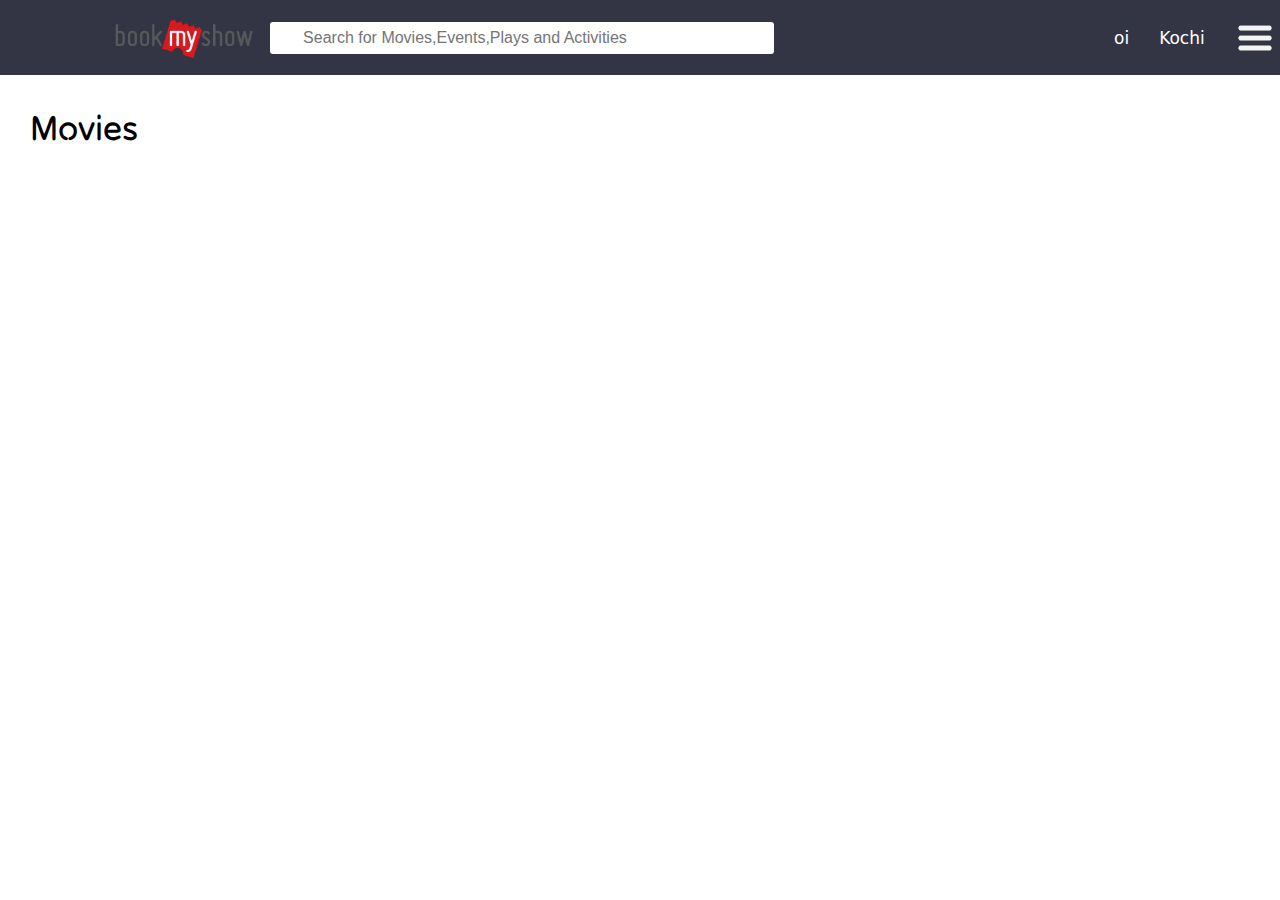
==== commit bd1cedce: "logout button and function added" ====
--- a/frontend/index.html
+++ b/frontend/index.html
@@ -1,103 +1,38 @@
 <!DOCTYPE html>
 <html lang="en">
 <head>
-	<title>Login</title>
-	<meta charset="UTF-8">
-	<meta name="viewport" content="width=device-width, initial-scale=1">
-<!--===============================================================================================-->	
-	<link rel="icon" type="image/png" href="images/icons/favicon.png"/>
-<!--===============================================================================================-->
-	<link rel="stylesheet" type="text/css" href="vendor/bootstrap/css/bootstrap.min.css">
-<!--===============================================================================================-->
-	<link rel="stylesheet" type="text/css" href="fonts/font-awesome-4.7.0/css/font-awesome.min.css">
-<!--===============================================================================================-->
-	<link rel="stylesheet" type="text/css" href="vendor/animate/animate.css">
-<!--===============================================================================================-->	
-	<link rel="stylesheet" type="text/css" href="vendor/css-hamburgers/hamburgers.min.css">
-<!--===============================================================================================-->
-	<link rel="stylesheet" type="text/css" href="vendor/select2/select2.min.css">
-<!--===============================================================================================-->
-	<link rel="stylesheet" type="text/css" href="css/util.css">
-	<link rel="stylesheet" type="text/css" href="css/main.css">
-<!--===============================================================================================-->
+    <meta charset="UTF-8">
+    <meta name="viewport" content="width=device-width, initial-scale=1.0">
+    <title>Document</title>
+    <link rel="stylesheet" href="./css/index.css">
+    <link href="https://fonts.googleapis.com/css2?family=Roboto:ital@1&family=Tilt+Neon&display=swap" rel="stylesheet">
+    <link href="https://fonts.googleapis.com/css2?family=Roboto:wght@300&display=swap" rel="stylesheet">
 </head>
 <body>
-	
-	<div class="limiter">
-		<div class="container-login100">
-			<div class="wrap-login100">
-				<div class="login100-pic js-tilt" data-tilt>
-					<img src="images/pngegg.png" alt="IMG">
-				</div>
-
-				<div class="login100-form validate-form">
-					<span class="login100-form-title">
-						Login
-					</span>
-
-					<div class="wrap-input100">
-						<input id="username" class="input100" type="text" name="email" placeholder="Email">
-						<span class="focus-input100"></span>
-						<span class="symbol-input100">
-							<i class="fa fa-user" aria-hidden="true"></i>
-						</span>
-					</div>
-
-					<div class="wrap-input100">
-						<input id="password" class="input100" type="password" name="pass" placeholder="Password">
-						<span class="focus-input100"></span>
-						<span class="symbol-input100">
-							<i class="fa fa-key" aria-hidden="true"></i>
-						</span>
-					</div>
-					
-					<div class="container-login100-form-btn">
-						<button id="btn-login" class="login100-form-btn">
-							Login
-						</button>
-					</div>
-
-					<div class="text-center p-t-12">
-						<span class="txt1">
-							Forgot
-						</span>
-						<a class="txt2" href="#">
-							Username / Password?
-						</a>
-					</div>
-
-					<div class="text-center p-t-136">
-						<a class="txt2" href="./pages/create-account.html">
-							Create your Account
-							<i class="fa fa-long-arrow-right m-l-5" aria-hidden="true"></i>
-						</a>
-					</div>
-				</div>
-			</div>
-		</div>
-	</div>
-	
-	
-
-	
-<!--===============================================================================================-->	
-	<script src="vendor/jquery/jquery-3.2.1.min.js"></script>
-<!--===============================================================================================-->
-	<script src="vendor/bootstrap/js/popper.js"></script>
-	<script src="vendor/bootstrap/js/bootstrap.min.js"></script>
-<!--===============================================================================================-->
-	<script src="vendor/select2/select2.min.js"></script>
-<!--===============================================================================================-->
-	<script src="vendor/tilt/tilt.jquery.min.js"></script>
-<!--===============================================================================================-->
-	<script src="./js/index.js"></script>
-<!--===============================================================================================-->
-	<script >
-		$('.js-tilt').tilt({
-			scale: 1.1
-		})
-	</script>
-<!--===============================================================================================-->
-
+    <div class="container">
+        <div class="navbar">
+            <div class="navbar-left">
+                <img class="bklogo" src="./images/others/pngwing.com.png" alt="">
+                <input class="navbar-search" type="text" placeholder="       Search for Movies,Events,Plays and Activities">
+            </div>
+             <div class="navbar-right">
+                 <div class="name" id="name">     oi</div>
+                <span class="kochi">Kochi</span>
+               
+                <img class="burger-bar" src="./images/others/burger-bar.png" alt="">
+            </div>
+        </div>
+        <div class="content">
+            <div class="heading">
+                <Span class="Movies">Movies</Span>
+            </div>
+            <div class="card-container">
+                <div id="show" class="card-sub-container">
+                          
+                </div>
+            </div>
+        </div>
+    </div>
+    <script src="./js/index.js"></script>
 </body>
 </html>--- a/frontend/css/index.css
+++ b/frontend/css/index.css
@@ -0,0 +1,107 @@
+body {
+    margin: 0;
+    padding: 0;
+  }
+  .navbar {
+    height: 75px;
+    background-color: #333545;
+    display: flex;
+    gap: 340px;
+    margin-bottom: 30px;
+  }
+  .navbar-left {
+    display: flex;
+    align-items: center;
+    margin-left: 110px;
+    gap: 10px;
+  }
+  .bklogo {
+    width: 150px;
+  }
+  .navbar-search {
+    width: 500px;
+    height: 30px;
+    border-radius: 3px;
+    border: none;
+    font-size: medium;
+  }
+  .navbar-right {
+    display: flex;
+    align-items: center;
+    gap: 30px;
+  }
+  .kochi,.name {
+    color: white;
+    font-size: 17px;
+    font-family: system-ui, -apple-system, "Segoe UI",
+      "Open Sans", "Helvetica Neue", sans-serif;
+  }
+  .sign-in {
+    width: 75px;
+    height: 30px;
+    background-color: #f84464;
+    border-radius: 6px;
+    border: none;
+    color: white;
+    font-family: system-ui, -apple-system,"Segoe UI",
+      "Open Sans", "Helvetica Neue", sans-serif;
+    font-weight: 400;
+  }
+  .name{
+    display: flex;
+    justify-content: center;
+    align-items: center;
+    gap: 20px;
+  }
+  a{
+    color: white;
+    text-decoration: none;
+  }
+   a:visited{
+    color: white;
+  }
+  .burger-bar {
+    width: 40px;
+  }
+  .Movies {
+    font-size: 35px;
+    font-family: "Tilt Neon", sans-serif;
+    margin-left: 30px;
+  }
+  .card-container{
+      padding-left: 200px;
+  }
+  .card-sub-container{
+      margin-top: 40px;
+      width: 85%;
+      display: flex;
+      flex-wrap: wrap;
+      gap: 30px;
+  }
+  .card{
+      height: 480px;
+      
+  }
+  .card-img{
+      width: 250px;
+      border-radius: 10px;
+  }
+  .discription{
+      margin-top: 5px;
+  }
+  .film-name{
+      font-family: 'Roboto', sans-serif;
+      font-weight: bold;
+      font-size: 18px;
+  }
+  .film{
+      margin-bottom: 8px;
+  }
+  .genre{
+      font-family: 'Roboto', sans-serif;
+      font-weight: bold;
+      font-size: 16px; 
+      color: gray;
+  }
+  
+  